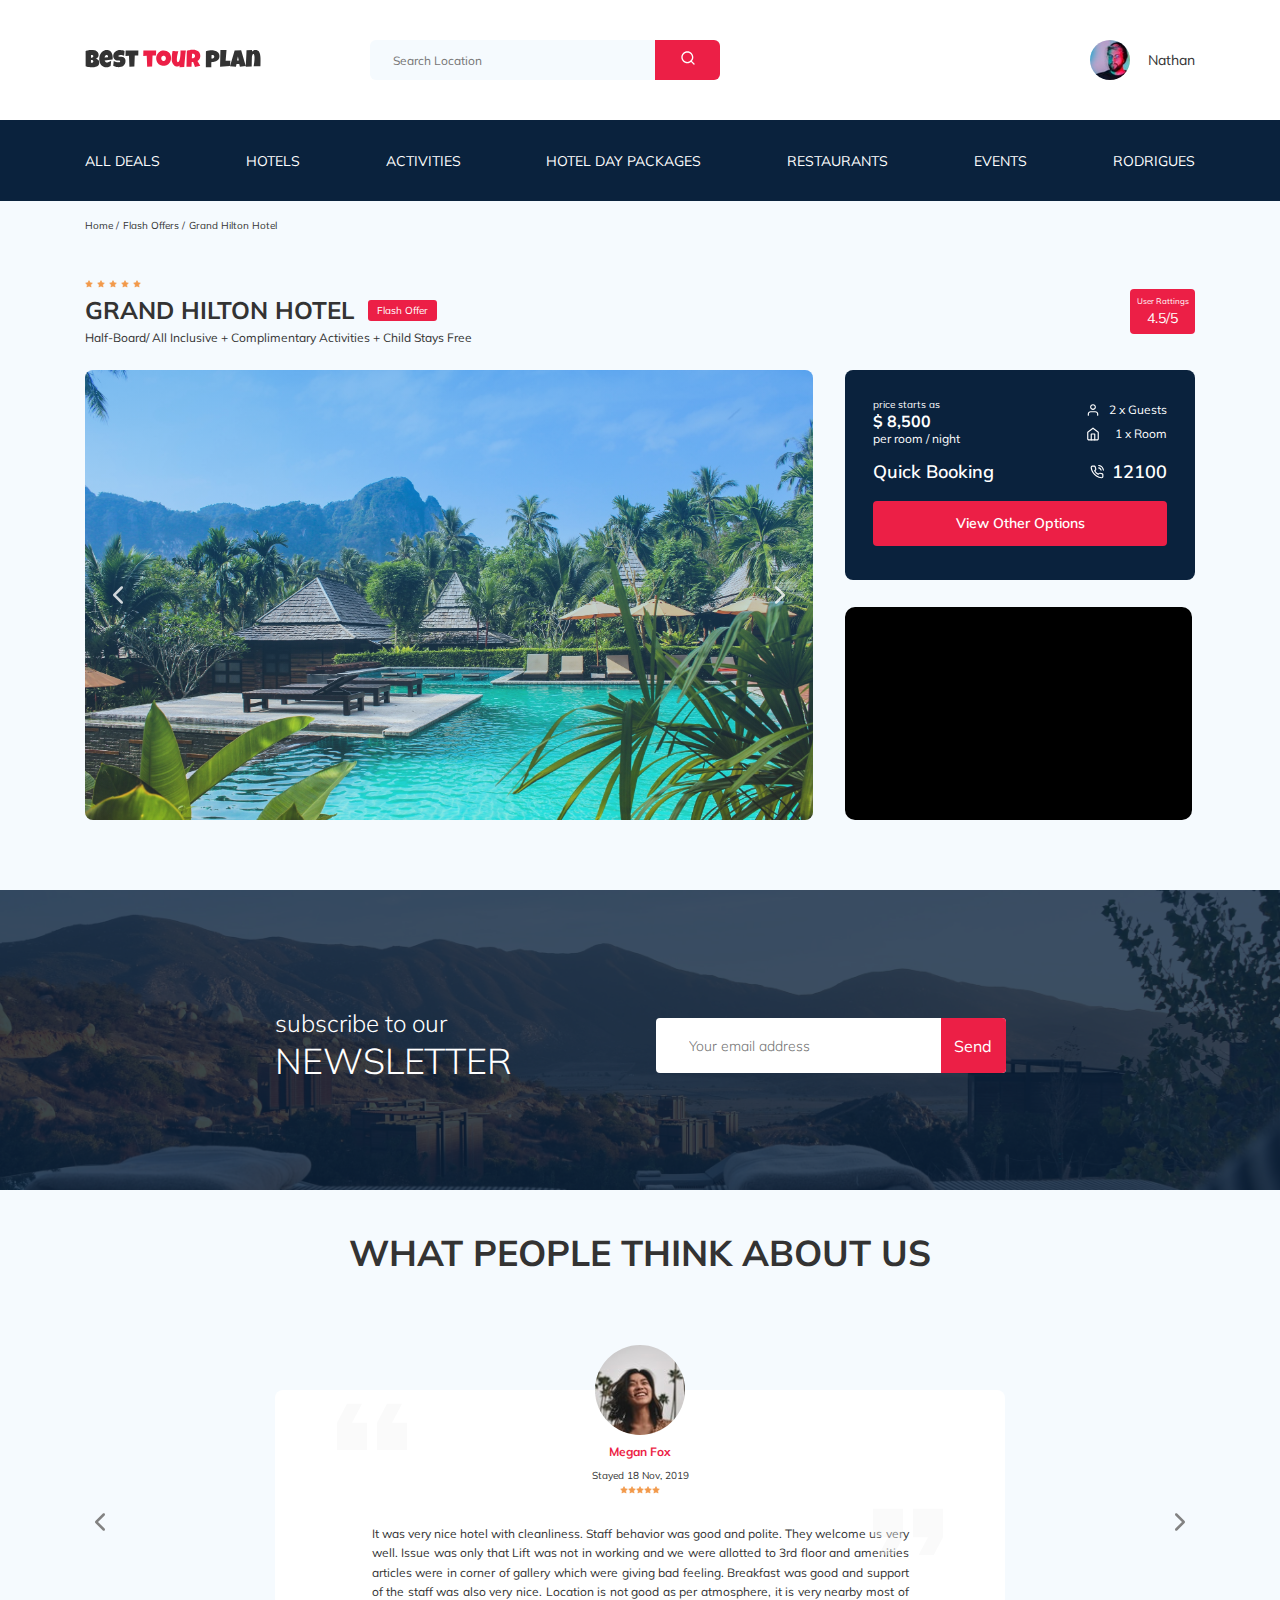
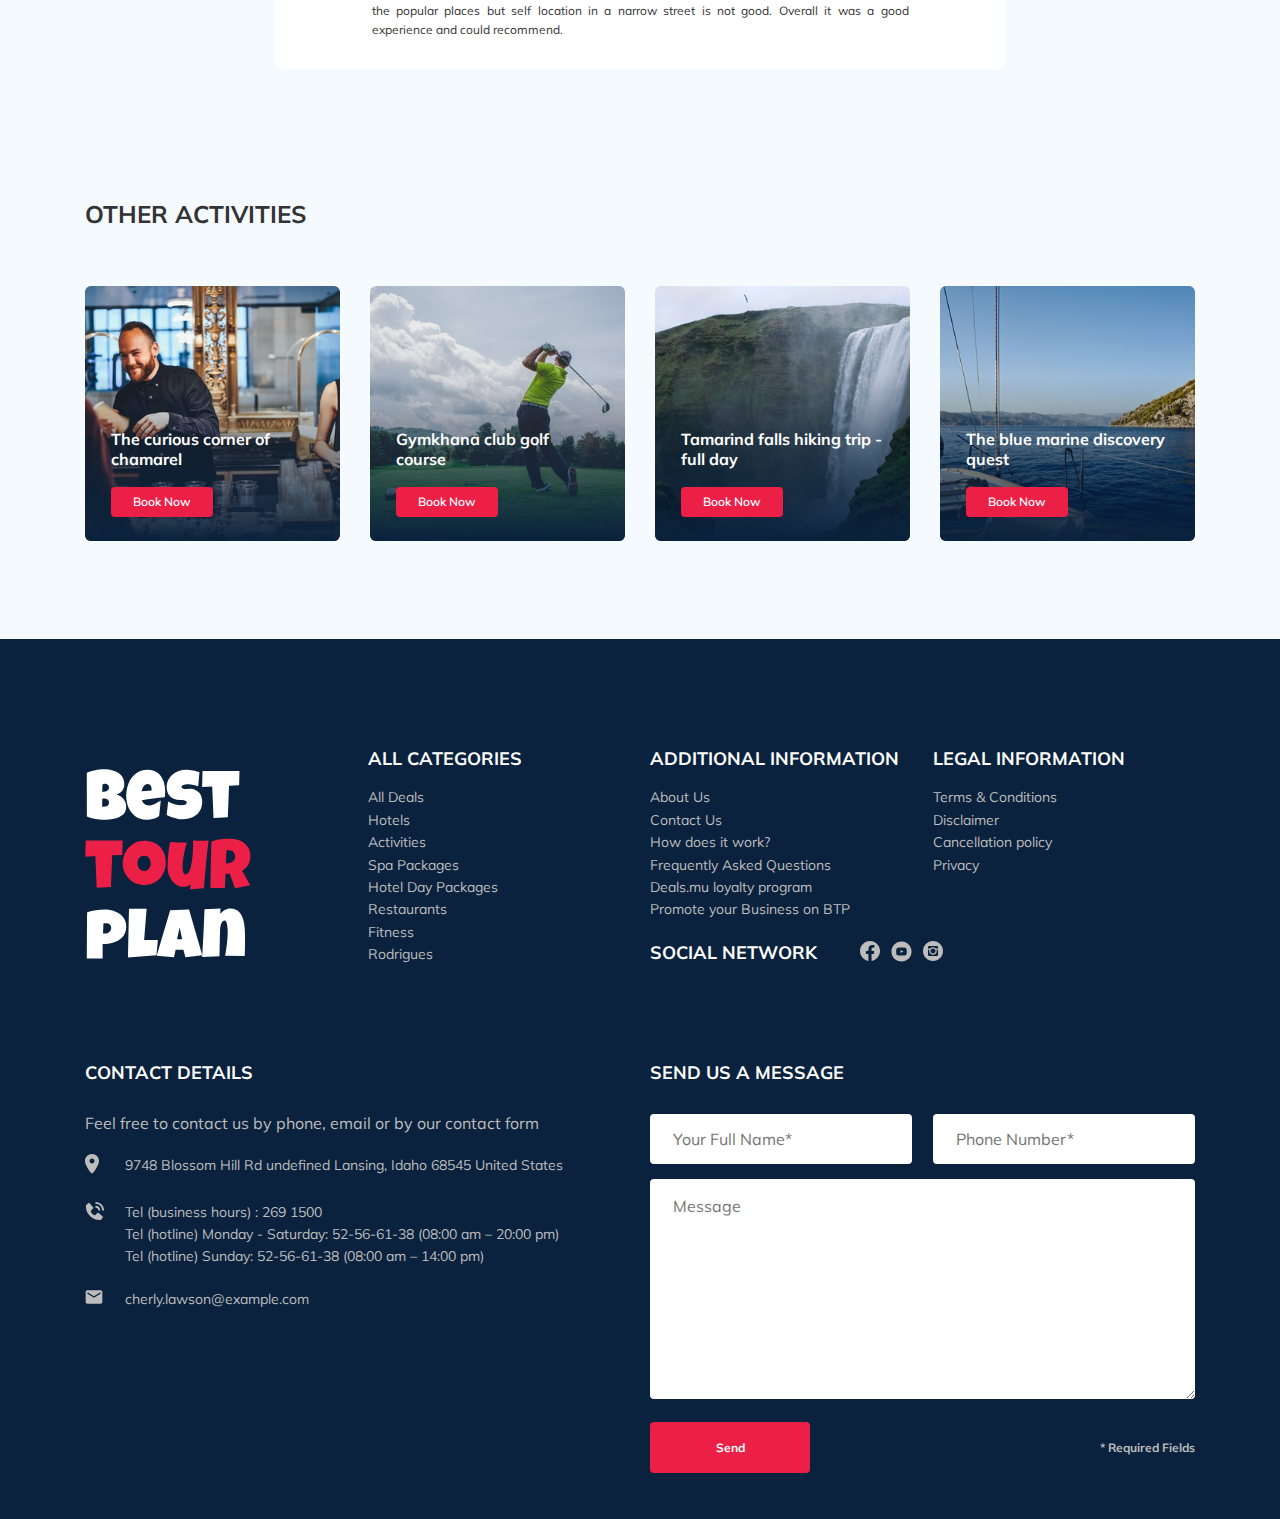
==== index.html @ 28625edb "create^ added footer section" ====
<!DOCTYPE html>
<html lang="en">
<head>
    <meta charset="UTF-8">
    <meta http-equiv="X-UA-Compatible" content="IE=edge">
    <meta name="viewport" content="width=device-width, initial-scale=1.0">
    <title>Best Tour Plan - Hotel Booking</title>
    <link rel="preconnect" href="https://fonts.googleapis.com">
    <link rel="preconnect" href="https://fonts.gstatic.com" crossorigin>
    <link rel="preconnect" href="https://fonts.googleapis.com">
    <link rel="preconnect" href="https://fonts.gstatic.com" crossorigin>
    <link href="https://fonts.googleapis.com/css2?family=Mulish:wght@400;700&family=Nunito:wght@400;700;800&display=swap"
        rel="stylesheet">
    <link rel="stylesheet" href="css/swiper-bundle.min.css">
    <link rel="stylesheet" href="css/style.css">
</head>
<body>
    <header class="navbar">
        <div class="container">
            <div class="navbar-top">
                <a href="#" class="logo">
                    <img src="img/horizontal-logo.svg" alt="Logo: Best Tour Plan" class="logo__image">
                </a>

                <form action="#" class="search navbar__search">
                    <input type="text" class="search__input" placeholder="Search Location">
                    <button class="search__button">
                        <img src="img/search.svg" alt="Icon: search">
                    </button>
                </form>

                <a href="#" class="user navbar__user">
                    <img src="img/user-avatar.jpg" alt="Avatar: Nathan" class="user__avatar">
                    <span class="user__name">Nathan</span>
                </a>
                <!-- /.user -->
                <button class="menu-button navbar-top__menu-button">
                    <span class="menu-button__line"></span>
                    <span class="menu-button__line"></span>
                    <span class="menu-button__line"></span>
                </button>
            </div>
            <!-- /.navbar-top -->
        </div>
        <!-- /.container -->
        <div class="navbar-bottom">
            <div class="container">
                <ul class="navbar-menu">
                    <li class="navbar-menu__item">
                        <a href="#" class="navbar-menu__link">All Deals</a>
                    </li>
                    <li class="navbar-menu__item">
                        <a href="#" class="navbar-menu__link">Hotels</a>
                    </li>
                    <li class="navbar-menu__item">
                        <a href="#" class="navbar-menu__link">Activities</a>
                    </li>
                    <li class="navbar-menu__item">
                        <a href="#" class="navbar-menu__link">Hotel Day Packages</a>
                    </li>
                    <li class="navbar-menu__item">
                        <a href="#" class="navbar-menu__link">Restaurants</a>
                    </li>
                    <li class="navbar-menu__item">
                        <a href="#" class="navbar-menu__link">Events</a>
                    </li>
                    <li class="navbar-menu__item">
                        <a href="#" class="navbar-menu__link">Rodrigues</a>
                    </li>
                </ul>
                <!-- /.navbar-menu -->
            </div>
            <!-- /.container -->
        </div>
        <!-- /.navbar-bottom -->
    </header>
    <nav class="breadcrumb">
        <div class="container">
            <ul class="breadcrumb-list">
                <li class="breadcrumb-list__item">
                    <a href="#" class="breadcrumb-list__link">Home</a>
                </li>
                <li class="breadcrumb-list__item">
                    <a href="#" class="breadcrumb-list__link">Flash Offers</a>
                </li>
                <li class="breadcrumb-list__item">
                    Grand Hilton Hotel
                </li>
            </ul>
        </div>
        <!-- /.container -->
    </nav>
    <!-- /.breadcrumb -->
    <section class="hotel">
        <div class="container">
            <div class="hotel-info">
                <div class="hotel-info__text">
                    <div class="hotel-wrapper">
                        <div class="stars">
                            <img src="img/star.svg" alt="star">
                            <img src="img/star.svg" alt="star">
                            <img src="img/star.svg" alt="star">
                            <img src="img/star.svg" alt="star">
                            <img src="img/star.svg" alt="star">
                        </div>
                        <h1 class="hotel-name hotel-info__name">GRAND HILTON HOTEL</h1>
                        <span class="offer hotel-info__offer">Flash Offer</span>
                    </div>
                    <p class="hotel-description hotel-info__description">
                        Half-Board/ All Inclusive + Complimentary Activities + Child Stays Free
                    </p>
                </div>
                <!-- /.hotel-info__text -->
                <div class="rating hotel-info__rating">
                    <span class="rating__text">User Rattings</span>
                    <span class="rating__counter">4.5/5</span>
                </div>
                <!-- /.hotel-info__right -->
            </div>
            <!-- /.hotel-info -->
            <div class="hotel-grid">
                <!-- Slider main container -->
                <div class="swiper hotel-slider hotel__slider">
                    <!-- Additional required wrapper -->
                    <div class="swiper-wrapper">
                        <!-- Slides -->
                        <div class="swiper-slide hotel-slider__item">
                            <img class="hotel-slider__image" src="img/slide.jpg" alt="slide">
                        </div>
                        <div class="swiper-slide hotel-slider__item">
                            <img class="hotel-slider__image" src="img/slide.jpg" alt="slide">
                        </div>
                        <div class="swiper-slide hotel-slider__item">
                            <img class="hotel-slider__image" src="img/slide.jpg" alt="slide">
                        </div>
                    </div>
                    <!-- If we need navigation buttons -->
                    <button class="hotel-slider__button hotel-slider__button--prev"></button>
                    <button class="hotel-slider__button hotel-slider__button--next"></button>
                </div>
                <!-- /.swiper-->
                <div class="hotel-right">
                    <div class="booking">
                        <div class="booking__info">
                            <div class="booking__price">
                                <span class="booking__start">price starts as</span>
                                <strong class="booking__prisetag">$ 8,500</strong>
                                <span class="booking__per-room">per room / night</span>
                            </div>
                            <!-- /.booking__price -->
                            <div class="booking__room">
                                <div class="booking__text">
                                    <img src="img/user.svg" alt="Icon: user" class="booking__icon">
                                    <span class="booking__description">2 x Guests</span>
                                </div>
                                <div class="booking__text">
                                    <img src="img/home.svg" alt="Icon: home" class="booking__icon">
                                    <span class="booking__description">1 x Room</span>
                                </div>
                            </div>
                            <!-- /.booking__room -->
                        </div>
                        <!-- /.booking__info -->
                        <div class="booking__call-center">
                            <span class="booking__heading">Quick Booking</span>
                            <a href="tel:12100" class="booking__number">
                                <img src="img/phone-call.svg" alt="Icon: phone">
                                <span class="booking__num">12100</span>
                            </a>
                        </div>
                        <!-- /.booking__call-center -->
                        <button class="button booking__button">View Other Options</button>
                    </div>
                    <!-- /.booking -->
                    <div class="map">
                        <iframe
                            src="https://www.google.com/maps/embed?pb=!1m18!1m12!1m3!1d3952.0412632673433!2d98.29255281447732!3d7.890752094315355!2m3!1f0!2f0!3f0!3m2!1i1024!2i768!4f13.1!3m3!1m2!1s0x30503b7bfcd9f903%3A0xf7065fac1e3d7c48!2sDoubleTree%20by%20Hilton%20Phuket%20Banthai%20Resort!5e0!3m2!1sru!2sru!4v1643985854736!5m2!1sru!2sru"
                            width="100%" height="213" style="border:0;" allowfullscreen="" loading="lazy">
                        </iframe>
                    </div>
                    <!-- /.map -->
                </div>
                <!-- /.hotel-right -->
            </div>
            <!-- /.hotel-grid -->
        </div>
        <!-- /.container -->
    </section>
    <!-- /.hotel -->
    <section class="newsletter">
        <div class="newsletter-wrapper">
            <h2 class="newsletter-title newsletter__title">
                subscribe to our
                <span class="newsletter-title__strong">Newsletter</span>
            </h2>
            <form action="#" class="subscribe newsletter__subscribe">
                <input type="text" class="subscribe__input" placeholder="Your email address">
                <button class="subscribe__button">Send</button>
            </form>
        </div>
        <!-- /.newsletter-wrapper -->
    </section>
    <section class="reviews">
        <div class="container">
            <h2 class="reviews__title">What people think about us</h2>
            <div class="swiper reviews-slider">
                <div class="swiper-wrapper">
                    <div class="swiper-slide">
                        <div class="reviews-slider__item">
                            <div class="reviews-slider__profile">
                                <img src="img/reviews-avatar.jpg" alt="Photo: Megan Fox" class="reviews-slider__avatar">
                                <h3 class="reviews-slider__username">Megan Fox</h3>
                                <span class="reviews-slider__date">Stayed 18 Nov, 2019</span>
                                <div class="reviews-slider__rating">
                                    <img src="img/star.svg" alt="star">
                                    <img src="img/star.svg" alt="star">
                                    <img src="img/star.svg" alt="star">
                                    <img src="img/star.svg" alt="star">
                                    <img src="img/star.svg" alt="star">
                                </div>
                                <!-- /.reviews-slider__rating -->
                            </div>
                            <!-- /.reviews-slider__profile -->
                            <p class="reviews-slider__text">
                                It was very nice hotel with cleanliness. Staff behavior was good and polite. They welcome us very well. Issue was only
                                that Lift was not in working and we were allotted to 3rd floor and amenities articles were in corner of gallery which
                                were giving bad feeling. Breakfast was good and support of the staff was also very nice. Location is not good as per
                                atmosphere, it is very nearby most of the popular places but self location in a narrow street is not good. Overall it
                                was a good experience and could recommend.
                            </p>
                        </div>
                        <!-- /.reviews-slider__item -->
                    </div>
                    <!-- / .swiper-slide -->
                    <div class="swiper-slide">
                        <div class="reviews-slider__item">
                            <div class="reviews-slider__profile">
                                <img src="img/reviews-avatar-1.jpg" alt="Photo: Robert Johns" class="reviews-slider__avatar">
                                <h3 class="reviews-slider__username">Robert Johns</h3>
                                <span class="reviews-slider__date">Stayed 20 Decv, 2018</span>
                                <div class="reviews-slider__rating">
                                    <img src="img/star.svg" alt="star">
                                    <img src="img/star.svg" alt="star">
                                    <img src="img/star.svg" alt="star">
                                    <img src="img/star.svg" alt="star">
                                    <img src="img/star.svg" alt="star">
                                </div>
                                <!-- /.reviews-slider__rating -->
                            </div>
                            <!-- /.reviews-slider__profile -->
                            <p class="reviews-slider__text">
                                Lorem ipsum dolor, sit amet consectetur adipisicing elit. Adipisci reiciendis maxime asperiores cumque harum, accusamus quos dolor illo iure quae repellendus, ex perferendis omnis totam sequi laudantium voluptatum explicabo nihil! 
                                Lorem ipsum dolor sit, amet consectetur adipisicing elit. Tempora eos iste odio illum in illo reiciendis quo voluptatum perspiciatis consectetur architecto laboriosam, vel saepe corporis praesentium cum dolorum sint repudiandae.
                            </p>
                        </div>
                        <!-- /.reviews-slider__item -->
                    </div>
                    <!-- / .swiper-slide -->
                    <div class="swiper-slide">
                        <div class="reviews-slider__item">
                            <div class="reviews-slider__profile">
                                <img src="img/reviews-avatar-2.jpg" alt="Photo: Lily Hodus" class="reviews-slider__avatar">
                                <h3 class="reviews-slider__username">Lily Hodus</h3>
                                <span class="reviews-slider__date">Stayed 17 Nov, 2021</span>
                                <div class="reviews-slider__rating">
                                    <img src="img/star.svg" alt="star">
                                    <img src="img/star.svg" alt="star">
                                    <img src="img/star.svg" alt="star">
                                    <img src="img/star.svg" alt="star">
                                    <img src="img/star.svg" alt="star">
                                </div>
                                <!-- /.reviews-slider__rating -->
                            </div>
                            <!-- /.reviews-slider__profile -->
                            <p class="reviews-slider__text">
                                Lorem ipsum dolor sit amet consectetur adipisicing elit. Beatae aliquam a sunt, vitae corporis rem natus consequatur? Porro dolorem nihil in ab perspiciatis voluptatibus eos, tenetur quaerat unde reiciendis praesentium!
                                Lorem ipsum dolor, sit amet consectetur adipisicing elit. Similique nemo voluptatum ullam perferendis adipisci numquam beatae facilis odit repellendus deserunt cum, pariatur voluptatibus culpa labore quidem. Porro eaque at laudantium.
                            </p>
                        </div>
                        <!-- /.reviews-slider__item -->
                    </div>
                    <!-- / .swiper-slide -->
                </div>
                <!-- / .swiper-wrapper-->
                <button class="reviews-slider__button reviews-slider__button--prev"></button>
                <button class="reviews-slider__button reviews-slider__button--next"></button>
            </div>
            <!-- / .reviews-slider-->
        </div>
        <!-- /.container -->
    </section>
    <section class="activities">
        <div class="container">
            <h2 class="activities__title">Other Activities</h2>
            <div class="activities-wrapper">
                <div class="card activities__card">
                    <img src="img/activity-1.jpg" alt="The curious corner of chamarel" class="card__image">
                    <h3 class="card__title">The curious corner of chamarel</h3>
                    <button class="card__button">Book Now</button>
                </div>
                <!-- /.card-->
                <div class="card activities__card">
                    <img src="img/activity-2.jpg" alt="Gymkhana club golf course" class="card__image">
                    <h3 class="card__title">Gymkhana club golf course</h3>
                    <button class="card__button">Book Now</button>
                </div>
                <!-- /.card-->
                <div class="card activities__card">
                    <img src="img/activity-3.jpg" alt="Tamarind falls hiking trip - full day" class="card__image">
                    <h3 class="card__title">Tamarind falls hiking trip - full day</h3>
                    <button class="card__button">Book Now</button>
                </div>
                <!-- /.card-->
                <div class="card activities__card">
                    <img src="img/activity-4.jpg" alt="The blue marine discovery quest" class="card__image">
                    <h3 class="card__title">The blue marine discovery quest</h3>
                    <button class="card__button">Book Now</button>
                </div>
                <!-- /.card-->
            </div>
            <!-- /.activities-wrapper -->
        </div>
        <!-- /.container-->
    </section>
    <footer class="footer">
        <div class="container">
            <div class="footer-wrapper">
                <img src="img/vartical-logo.svg" alt="Logo: Best Tour Plan" class="logo footer__logo">
                <div class="foooter__list footer__categories">
                    <h3 class="footer__title">ALL CATEGORIES</h3>
                    <ul class="footer__ul">
                        <li class="footer__item">
                            <a href="#" class="footer__link">All Deals</a>
                        </li>
                        <li class="footer__item">
                            <a href="#" class="footer__link">Hotels</a>
                        </li>
                        <li class="footer__item">
                            <a href="#" class="footer__link">Activities</a>
                        </li>
                        <li class="footer__item">
                            <a href="#" class="footer__link">Spa Packages</a>
                        </li>
                        <li class="footer__item">
                            <a href="#" class="footer__link">Hotel Day Packages</a>
                        </li>
                        <li class="footer__item">
                            <a href="#" class="footer__link">Restaurants</a>
                        </li>
                        <li class="footer__item">
                            <a href="#" class="footer__link">Fitness</a>
                        </li>
                        <li class="footer__item">
                            <a href="#" class="footer__link">Rodrigues</a>
                        </li>
                    </ul>
                </div>
                <!-- /.footer__list-->
                <div class="foooter__list footer__additional">
                    <h3 class="footer__title">ADDITIONAL INFORMATION</h3>
                    <ul class="footer__ul">
                        <li class="footer__item">
                            <a href="#" class="footer__link">About Us</a>
                        </li>
                        <li class="footer__item">
                            <a href="#" class="footer__link">Contact Us</a>
                        </li>
                        <li class="footer__item">
                            <a href="#" class="footer__link">How does it work?</a>
                        </li>
                        <li class="footer__item">
                            <a href="#" class="footer__link">Frequently Asked Questions</a>
                        </li>
                        <li class="footer__item">
                            <a href="#" class="footer__link">Deals.mu loyalty program</a>
                        </li>
                        <li class="footer__item">
                            <a href="#" class="footer__link">Promote your Business on BTP</a>
                        </li>
                    </ul>
                </div>
                <!-- /.footer__list-->
                <div class="footer__social-network">
                    <h3 class="footer__title footer__title--inline">Social Network</h3>
                    <div class="footer__social-links">
                        <a href="#" class="footer__link">
                            <img src="img/facebook.svg" alt="Icon: facebook">
                        </a>
                        <a href="#" class="footer__link">
                            <img src="img/youtube.svg" alt="Icon: youtube">
                        </a>
                        <a href="#" class="footer__link">
                            <img src="img/instagram.svg" alt="Icon: instagram">
                        </a>
                    </div>
                    <!-- /.footer__social-links -->
                </div>
                <!-- /.footer__social-network -->
                <div class="foooter__list footer__legal">
                    <h3 class="footer__title">LEGAL INFORMATION</h3>
                    <ul class="footer__ul">
                        <li class="footer__item">
                            <a href="#" class="footer__link">Terms & Conditions</a>
                        </li>
                        <li class="footer__item">
                            <a href="#" class="footer__link">Disclaimer</a>
                        </li>
                        <li class="footer__item">
                            <a href="#" class="footer__link">Cancellation policy</a>
                        </li>
                        <li class="footer__item">
                            <a href="#" class="footer__link">Privacy</a>
                        </li>
                    </ul>
                </div>
                <!-- /.footer__list-->
                <div class="footer__contact-details">
                    <h3 class="footer__title footer__title--mb-3">Contact Details</h3>
                    <p class="footer__text">Feel free to contact us by phone, email or by our contact form</p>
                    <ul class="footer__ul">
                        <li class="footer__item footer__item--mb-2">
                            <div class="footer__icon-wrapper">
                                <img class="footer__icon" src="img/map-marker.svg" alt="Icon: map">
                            </div>
                            9748 Blossom Hill Rd undefined Lansing, Idaho 68545 United States
                        </li>
                        <li class="footer__item footer__item--mb-2">
                            <div class="footer__icon-wrapper">
                                <img class="footer__icon" src="img/phone-call-2.svg" alt="Icon: phone-call">
                            </div>
                            Tel (business hours) : 269 1500 <br>
                            Tel (hotline) Monday - Saturday: 52-56-61-38 (08:00 am – 20:00 pm) <br>
                            Tel (hotline) Sunday: 52-56-61-38 (08:00 am – 14:00 pm)
                        </li>
                        <li class="footer__item footer__item--mb-2">
                            <div class="footer__icon-wrapper">
                                <img class="footer__icon" src="img/email.svg" alt="Icon: email">
                            </div>
                            cherly.lawson@example.com
                        </li>
                    </ul>
                </div>
                <!-- /.footer__contact-details-->   
                <div class="footer__contact-form">
                    <h3 class="footer__title footer__title--mb-3">Send us a message</h3>
                    <form action="#" class="footer__form">
                        <input type="text" class="input footer__input" placeholder="Your Full Name*">
                        <input type="text" class="input footer__input" placeholder="Phone Number*">
                        <textarea class="footer__message" cols="30" rows="10" placeholder="Message"></textarea>
                        <button class="button footer__button" type="submit" >Send</button>
                        <span class="footer__info">* Required Fields</span>
                    </form>
                </div>
                <!-- /.footer__contact-form -->             
            </div>
            <!-- /.footer-vrapper -->
        </div>
        <!-- /.container -->
    </footer>
    <!-- /.footer -->
    <script src="js/swiper-bundle.min.js"></script>
    <script src="js/main.js"></script>
</body>
</html>
---- css/style.css ----
* {
  -webkit-box-sizing: border-box;
          box-sizing: border-box;
}

body {
  font-family: 'Mulish', sans-serif;
  background-color: #F5FAFE;
  color: #333333;
}

.container {
  max-width: 1110px;
  margin: auto;
}

img {
  max-width: 100%;
}

/*! normalize.css v8.0.1 | MIT License | github.com/necolas/normalize.css */
/* Document
   ========================================================================== */
/**
 * 1. Correct the line height in all browsers.
 * 2. Prevent adjustments of font size after orientation changes in iOS.
 */
html {
  line-height: 1.15;
  /* 1 */
  -webkit-text-size-adjust: 100%;
  /* 2 */
}

/* Sections
   ========================================================================== */
/**
 * Remove the margin in all browsers.
 */
body {
  margin: 0;
}

/**
 * Render the `main` element consistently in IE.
 */
main {
  display: block;
}

/**
 * Correct the font size and margin on `h1` elements within `section` and
 * `article` contexts in Chrome, Firefox, and Safari.
 */
h1 {
  font-size: 2em;
  margin: 0.67em 0;
}

/* Grouping content
   ========================================================================== */
/**
 * 1. Add the correct box sizing in Firefox.
 * 2. Show the overflow in Edge and IE.
 */
hr {
  -webkit-box-sizing: content-box;
          box-sizing: content-box;
  /* 1 */
  height: 0;
  /* 1 */
  overflow: visible;
  /* 2 */
}

/**
 * 1. Correct the inheritance and scaling of font size in all browsers.
 * 2. Correct the odd `em` font sizing in all browsers.
 */
pre {
  font-family: monospace, monospace;
  /* 1 */
  font-size: 1em;
  /* 2 */
}

/* Text-level semantics
   ========================================================================== */
/**
 * Remove the gray background on active links in IE 10.
 */
a {
  background-color: transparent;
}

/**
 * 1. Remove the bottom border in Chrome 57-
 * 2. Add the correct text decoration in Chrome, Edge, IE, Opera, and Safari.
 */
abbr[title] {
  border-bottom: none;
  /* 1 */
  text-decoration: underline;
  /* 2 */
  -webkit-text-decoration: underline dotted;
          text-decoration: underline dotted;
  /* 2 */
}

/**
 * Add the correct font weight in Chrome, Edge, and Safari.
 */
b,
strong {
  font-weight: bolder;
}

/**
 * 1. Correct the inheritance and scaling of font size in all browsers.
 * 2. Correct the odd `em` font sizing in all browsers.
 */
code,
kbd,
samp {
  font-family: monospace, monospace;
  /* 1 */
  font-size: 1em;
  /* 2 */
}

/**
 * Add the correct font size in all browsers.
 */
small {
  font-size: 80%;
}

/**
 * Prevent `sub` and `sup` elements from affecting the line height in
 * all browsers.
 */
sub,
sup {
  font-size: 75%;
  line-height: 0;
  position: relative;
  vertical-align: baseline;
}

sub {
  bottom: -0.25em;
}

sup {
  top: -0.5em;
}

/* Embedded content
   ========================================================================== */
/**
 * Remove the border on images inside links in IE 10.
 */
img {
  border-style: none;
}

/* Forms
   ========================================================================== */
/**
 * 1. Change the font styles in all browsers.
 * 2. Remove the margin in Firefox and Safari.
 */
button,
input,
optgroup,
select,
textarea {
  font-family: inherit;
  /* 1 */
  font-size: 100%;
  /* 1 */
  line-height: 1.15;
  /* 1 */
  margin: 0;
  /* 2 */
}

/**
 * Show the overflow in IE.
 * 1. Show the overflow in Edge.
 */
button,
input {
  /* 1 */
  overflow: visible;
}

/**
 * Remove the inheritance of text transform in Edge, Firefox, and IE.
 * 1. Remove the inheritance of text transform in Firefox.
 */
button,
select {
  /* 1 */
  text-transform: none;
}

/**
 * Correct the inability to style clickable types in iOS and Safari.
 */
button,
[type="button"],
[type="reset"],
[type="submit"] {
  -webkit-appearance: button;
}

/**
 * Remove the inner border and padding in Firefox.
 */
button::-moz-focus-inner,
[type="button"]::-moz-focus-inner,
[type="reset"]::-moz-focus-inner,
[type="submit"]::-moz-focus-inner {
  border-style: none;
  padding: 0;
}

/**
 * Restore the focus styles unset by the previous rule.
 */
button:-moz-focusring,
[type="button"]:-moz-focusring,
[type="reset"]:-moz-focusring,
[type="submit"]:-moz-focusring {
  outline: 1px dotted ButtonText;
}

/**
 * Correct the padding in Firefox.
 */
fieldset {
  padding: 0.35em 0.75em 0.625em;
}

/**
 * 1. Correct the text wrapping in Edge and IE.
 * 2. Correct the color inheritance from `fieldset` elements in IE.
 * 3. Remove the padding so developers are not caught out when they zero out
 *    `fieldset` elements in all browsers.
 */
legend {
  -webkit-box-sizing: border-box;
          box-sizing: border-box;
  /* 1 */
  color: inherit;
  /* 2 */
  display: table;
  /* 1 */
  max-width: 100%;
  /* 1 */
  padding: 0;
  /* 3 */
  white-space: normal;
  /* 1 */
}

/**
 * Add the correct vertical alignment in Chrome, Firefox, and Opera.
 */
progress {
  vertical-align: baseline;
}

/**
 * Remove the default vertical scrollbar in IE 10+.
 */
textarea {
  overflow: auto;
}

/**
 * 1. Add the correct box sizing in IE 10.
 * 2. Remove the padding in IE 10.
 */
[type="checkbox"],
[type="radio"] {
  -webkit-box-sizing: border-box;
          box-sizing: border-box;
  /* 1 */
  padding: 0;
  /* 2 */
}

/**
 * Correct the cursor style of increment and decrement buttons in Chrome.
 */
[type="number"]::-webkit-inner-spin-button,
[type="number"]::-webkit-outer-spin-button {
  height: auto;
}

/**
 * 1. Correct the odd appearance in Chrome and Safari.
 * 2. Correct the outline style in Safari.
 */
[type="search"] {
  -webkit-appearance: textfield;
  /* 1 */
  outline-offset: -2px;
  /* 2 */
}

/**
 * Remove the inner padding in Chrome and Safari on macOS.
 */
[type="search"]::-webkit-search-decoration {
  -webkit-appearance: none;
}

/**
 * 1. Correct the inability to style clickable types in iOS and Safari.
 * 2. Change font properties to `inherit` in Safari.
 */
::-webkit-file-upload-button {
  -webkit-appearance: button;
  /* 1 */
  font: inherit;
  /* 2 */
}

/* Interactive
   ========================================================================== */
/*
 * Add the correct display in Edge, IE 10+, and Firefox.
 */
details {
  display: block;
}

/*
 * Add the correct display in all browsers.
 */
summary {
  display: list-item;
}

/* Misc
   ========================================================================== */
/**
 * Add the correct display in IE 10+.
 */
template {
  display: none;
}

/**
 * Add the correct display in IE 10.
 */
[hidden] {
  display: none;
}

.navbar {
  background-color: #fff;
}

.navbar-top {
  display: -webkit-box;
  display: -ms-flexbox;
  display: flex;
  -webkit-box-align: center;
      -ms-flex-align: center;
          align-items: center;
  -webkit-box-pack: justify;
      -ms-flex-pack: justify;
          justify-content: space-between;
  padding-top: 40px;
  padding-bottom: 40px;
}

.navbar-top__menu-button {
  display: none;
}

.navbar__search {
  margin-right: auto;
  margin-left: 108px;
}

.navbar-bottom {
  background-color: #0A223D;
}

.navbar-menu {
  list-style-type: none;
  margin: 0;
  padding: 31px 0;
  display: -webkit-box;
  display: -ms-flexbox;
  display: flex;
  -webkit-box-align: center;
      -ms-flex-align: center;
          align-items: center;
  -webkit-box-pack: justify;
      -ms-flex-pack: justify;
          justify-content: space-between;
  color: #fff;
}

.navbar-menu__link {
  color: inherit;
  text-decoration: none;
  text-transform: uppercase;
  font-size: 14px;
  line-height: 18px;
}

.logo {
  width: 177px;
}

.search {
  display: -webkit-box;
  display: -ms-flexbox;
  display: flex;
  position: relative;
  overflow: hidden;
  border-radius: 6px;
  height: 40px;
}

.search__input {
  width: 350px;
  height: 100%;
  padding-left: 23px;
  padding-right: 75px;
  background-color: #F5FAFE;
  border: none;
  font-size: 12px;
  line-height: 15px;
  color: #333333;
}

.search__button {
  position: absolute;
  top: 0;
  right: 0;
  width: 65px;
  height: 100%;
  border: none;
  background-color: #EC1F46;
}

.user {
  display: -webkit-box;
  display: -ms-flexbox;
  display: flex;
  -webkit-box-align: center;
      -ms-flex-align: center;
          align-items: center;
  text-decoration: none;
}

.user__avatar {
  width: 40px;
  height: 40px;
  border-radius: 50%;
  -o-object-fit: cover;
     object-fit: cover;
}

.user__name {
  margin-left: 18px;
  font-size: 14px;
  line-height: 18px;
  color: #333333;
}

.breadcrumb-list {
  display: -webkit-box;
  display: -ms-flexbox;
  display: flex;
  -webkit-box-align: center;
      -ms-flex-align: center;
          align-items: center;
  padding: 18px 0;
  margin: 0;
  list-style: none;
}

.breadcrumb-list__item {
  font-size: 10px;
  line-height: 13px;
}

.breadcrumb-list__item:not(:last-child)::after {
  content: '/';
  margin-right: 4px;
}

.breadcrumb-list__link {
  text-decoration: none;
  color: inherit;
}

.hotel {
  padding-top: 23px;
  padding-bottom: 70px;
}

.hotel-info {
  display: -webkit-box;
  display: -ms-flexbox;
  display: flex;
  -webkit-box-align: center;
      -ms-flex-align: center;
          align-items: center;
  -webkit-box-pack: justify;
      -ms-flex-pack: justify;
          justify-content: space-between;
  padding-bottom: 20px;
}

.hotel-info__offer {
  margin-left: 14px;
  margin-top: 4px;
}

.hotel-info__name {
  margin-top: 4px;
  margin-bottom: 0;
}

.hotel-info__description {
  margin: 5px 0;
}

.hotel-name {
  font-size: 24px;
  line-height: 30px;
}

.hotel-wrapper {
  display: -webkit-box;
  display: -ms-flexbox;
  display: flex;
  -ms-flex-wrap: wrap;
      flex-wrap: wrap;
  -webkit-box-align: center;
      -ms-flex-align: center;
          align-items: center;
}

.hotel-description {
  font-size: 12px;
  line-height: 15px;
}

.hotel-grid {
  display: -webkit-box;
  display: -ms-flexbox;
  display: flex;
  -webkit-box-pack: justify;
      -ms-flex-pack: justify;
          justify-content: space-between;
}

.hotel-right {
  display: -webkit-box;
  display: -ms-flexbox;
  display: flex;
  -webkit-box-orient: vertical;
  -webkit-box-direction: normal;
      -ms-flex-direction: column;
          flex-direction: column;
  -webkit-box-pack: justify;
      -ms-flex-pack: justify;
          justify-content: space-between;
}

.hotel-slider {
  width: 728px;
  height: 450px;
  margin: 0;
}

.hotel-slider__item {
  width: 100%;
  height: 100%;
  position: relative;
  border-radius: 8px;
  overflow: hidden;
}

.hotel-slider__item:after {
  content: '';
  position: absolute;
  width: 100%;
  height: 100%;
  top: 0;
  bottom: 0;
  left: 0;
  right: 0;
  background: -webkit-gradient(linear, left top, left bottom, from(rgba(0, 122, 223, 0.48)), to(rgba(255, 255, 255, 0.128)));
  background: linear-gradient(180deg, rgba(0, 122, 223, 0.48) 0%, rgba(255, 255, 255, 0.128) 100%);
  z-index: 10;
}

.hotel-slider__button {
  position: absolute;
  top: 50%;
  -webkit-transform: translateY(-50%);
          transform: translateY(-50%);
  z-index: 99;
  width: 30px;
  height: 30px;
  border: none;
  cursor: pointer;
  background-repeat: no-repeat;
  background-position: center;
  background-size: 10px;
  background-color: transparent;
}

.hotel-slider__button--next {
  right: 18px;
  background-image: url(../img/arrow-next.svg);
}

.hotel-slider__button--prev {
  left: 18px;
  background-image: url(../img/arrow-prev.svg);
}

.stars {
  -ms-flex-preferred-size: 100%;
      flex-basis: 100%;
}

.offer {
  font-size: 10px;
  line-height: 13px;
  padding: 4px 9px;
  background-color: #EC1F46;
  border-radius: 3px;
  color: #fff;
}

.rating {
  max-width: 65px;
  min-height: 45px;
  text-align: center;
  color: #fff;
  background-color: #EC1F46;
  border-radius: 4px;
}

.rating__text {
  font-size: 8px;
  line-height: 10px;
}

.rating__counter {
  font-size: 14px;
  line-height: 18px;
}

.booking {
  background-color: #0A223D;
  color: #fff;
  border-radius: 8px;
  width: 350px;
  min-height: 210px;
  padding: 28px;
}

.booking__info {
  display: -webkit-box;
  display: -ms-flexbox;
  display: flex;
  -webkit-box-pack: justify;
      -ms-flex-pack: justify;
          justify-content: space-between;
  margin-bottom: 9px;
}

.booking__price {
  display: -webkit-box;
  display: -ms-flexbox;
  display: flex;
  -webkit-box-orient: vertical;
  -webkit-box-direction: normal;
      -ms-flex-direction: column;
          flex-direction: column;
}

.booking__start {
  font-weight: normal;
  font-size: 10px;
  line-height: 14px;
}

.booking__pricetag {
  font-style: normal;
  font-weight: 800;
  font-size: 24px;
  line-height: 33px;
}

.booking__per-room {
  font-weight: normal;
  font-size: 12px;
  line-height: 16px;
}

.booking__room {
  margin-top: 4px;
}

.booking__text {
  display: -webkit-box;
  display: -ms-flexbox;
  display: flex;
  -webkit-box-align: center;
      -ms-flex-align: center;
          align-items: center;
  -webkit-box-pack: justify;
      -ms-flex-pack: justify;
          justify-content: space-between;
  margin-bottom: 8px;
  font-weight: normal;
  font-size: 12px;
  line-height: 16px;
}

.booking__description {
  margin-left: 9px;
}

.booking__call-center {
  display: -webkit-box;
  display: -ms-flexbox;
  display: flex;
  -webkit-box-pack: justify;
      -ms-flex-pack: justify;
          justify-content: space-between;
  margin-bottom: 17px;
}

.booking__heading {
  font-style: normal;
  font-weight: 600;
  font-size: 18px;
  line-height: 25px;
}

.booking__number {
  display: -webkit-box;
  display: -ms-flexbox;
  display: flex;
  -webkit-box-align: center;
      -ms-flex-align: center;
          align-items: center;
  -webkit-box-pack: justify;
      -ms-flex-pack: justify;
          justify-content: space-between;
  color: inherit;
  text-decoration: none;
  font-weight: 600;
  font-size: 18px;
  line-height: 25px;
}

.booking__num {
  margin-left: 8px;
}

.booking__button {
  width: 100%;
  min-height: 45px;
  font-style: normal;
  font-weight: 600;
  font-size: 14px;
  line-height: 19px;
  border-radius: 4px;
  background-color: #EC1F46;
  border: none;
  color: #fff;
  cursor: pointer;
}

.map {
  width: 347px;
  height: 213px;
  background-color: #000;
  border-radius: 10px;
  overflow: hidden;
}

.newsletter {
  position: relative;
  padding: 98px 0 87px 0;
  background-image: url(../img/newsletter-bg.jpg);
  background-repeat: no-repeat;
  background-position: center;
  background-size: cover;
}

.newsletter:before {
  content: '';
  position: absolute;
  top: 0;
  left: 0;
  right: 0;
  bottom: 0;
  width: 100%;
  height: 100%;
  background-color: rgba(10, 34, 61, 0.8);
}

.newsletter-wrapper {
  position: relative;
  display: -webkit-box;
  display: -ms-flexbox;
  display: flex;
  -webkit-box-align: center;
      -ms-flex-align: center;
          align-items: center;
  -webkit-box-pack: justify;
      -ms-flex-pack: justify;
          justify-content: space-between;
  max-width: 731px;
  margin: auto;
}

.newsletter-title {
  color: #fff;
  font-style: normal;
  font-weight: 300;
  font-size: 24px;
  line-height: 30px;
}

.newsletter-title__strong {
  display: block;
  font-size: 36px;
  line-height: 45px;
  text-transform: uppercase;
}

.subscribe {
  position: relative;
  width: 350px;
  height: 55px;
  border-radius: 4px;
  overflow: hidden;
}

.subscribe__input {
  position: absolute;
  width: 100%;
  height: 100%;
  border: none;
  padding-left: 33px;
  padding-right: 75px;
  font-style: normal;
  font-weight: 300;
  font-size: 14px;
  line-height: 18px;
}

.subscribe__button {
  position: absolute;
  min-width: 65px;
  right: 0;
  top: 0;
  height: 100%;
  border: none;
  background-color: #EC1F46;
  color: #fff;
}

.reviews {
  padding: 40px 0 70px 0;
}

.reviews__title {
  font-style: normal;
  font-weight: bold;
  font-size: 36px;
  line-height: 45px;
  text-align: center;
  text-transform: uppercase;
  margin-bottom: 70px;
  margin-top: 0px;
}

.reviews-slider__item {
  position: relative;
  display: -webkit-box;
  display: -ms-flexbox;
  display: flex;
  -webkit-box-orient: vertical;
  -webkit-box-direction: normal;
      -ms-flex-direction: column;
          flex-direction: column;
  -webkit-box-align: center;
      -ms-flex-align: center;
          align-items: center;
  max-width: 730px;
  margin: 45px auto 0;
  background-color: #fff;
  border-radius: 8px;
  padding: 0 62px 30px;
}

.reviews-slider__item:before {
  content: '';
  position: absolute;
  left: 62px;
  top: 13px;
  width: 70px;
  height: 47px;
  background-image: url(../img/quote-left.svg);
  background-repeat: no-repeat;
}

.reviews-slider__item:after {
  content: '';
  position: absolute;
  right: 62px;
  top: 118px;
  width: 70px;
  height: 47px;
  background-image: url(../img/quote-right.svg);
  background-repeat: no-repeat;
}

.reviews-slider__button {
  position: absolute;
  top: 50%;
  -webkit-transform: transateY(-50%);
          transform: transateY(-50%);
  width: 30px;
  height: 30px;
  background-repeat: no-repeat;
  background-size: 10px;
  background-position: center;
  border: none;
  background-color: transparent;
  cursor: pointer;
  z-index: 99;
}

.reviews-slider__button--prev {
  background-image: url(../img/arrow-prev-secondary.svg);
  left: 0;
}

.reviews-slider__button--next {
  background-image: url(../img/arrow-next-secondary.svg);
  right: 0;
}

.reviews-slider__profile {
  display: -webkit-box;
  display: -ms-flexbox;
  display: flex;
  -webkit-box-orient: vertical;
  -webkit-box-direction: normal;
      -ms-flex-direction: column;
          flex-direction: column;
  -webkit-box-align: center;
      -ms-flex-align: center;
          align-items: center;
  margin-top: -45px;
  margin-bottom: 30px;
}

.reviews-slider__avatar {
  width: 90px;
  height: 90px;
  border-radius: 50%;
  -o-object-fit: cover;
     object-fit: cover;
  margin-bottom: 9px;
}

.reviews-slider__username {
  font-style: normal;
  font-weight: bold;
  font-size: 12px;
  line-height: 15px;
  color: #EC1F46;
  margin-bottom: 10px;
  margin-top: 0;
}

.reviews-slider__date {
  font-style: normal;
  font-weight: normal;
  font-size: 10px;
  line-height: 13px;
  margin-bottom: 4px;
}

.reviews-slider__rating {
  display: -webkit-box;
  display: -ms-flexbox;
  display: flex;
  -webkit-box-align: center;
      -ms-flex-align: center;
          align-items: center;
}

.reviews-slider__text {
  max-width: 537px;
  font-style: normal;
  font-weight: normal;
  font-size: 12px;
  line-height: 160%;
  text-align: justify;
  margin: auto;
}

.activities {
  padding: 60px 0 98px 0;
}

.activities__title {
  font-style: normal;
  font-weight: bold;
  font-size: 24px;
  line-height: 30px;
  text-transform: uppercase;
  margin-top: 0;
  margin-bottom: 57px;
}

.activities-wrapper {
  display: -webkit-box;
  display: -ms-flexbox;
  display: flex;
  -webkit-box-pack: justify;
      -ms-flex-pack: justify;
          justify-content: space-between;
}

.card {
  position: relative;
  display: -webkit-box;
  display: -ms-flexbox;
  display: flex;
  -webkit-box-orient: vertical;
  -webkit-box-direction: normal;
      -ms-flex-direction: column;
          flex-direction: column;
  -webkit-box-align: start;
      -ms-flex-align: start;
          align-items: flex-start;
  padding: 24px 26px;
  width: 255px;
  height: 255px;
  border-radius: 6px;
  overflow: hidden;
}

.card:before {
  content: '';
  position: absolute;
  left: 0;
  right: 0;
  top: 0;
  bottom: 0;
  background: linear-gradient(179.83deg, rgba(196, 196, 196, 0) 35.34%, #0A223D 99.85%);
  z-index: -1;
}

.card__image {
  position: absolute;
  left: 0;
  right: 0;
  top: 0;
  bottom: 0;
  width: 100%;
  height: 100%;
  -o-object-fit: cover;
     object-fit: cover;
  z-index: -2;
}

.card__title {
  margin-top: auto;
  margin-bottom: 18px;
  color: #fff;
  font-style: normal;
  font-weight: bold;
  font-size: 16px;
  line-height: 20px;
}

.card__button {
  font-style: normal;
  font-weight: 600;
  font-size: 12px;
  line-height: 16px;
  color: #fff;
  padding: 7px 22px;
  border: none;
  background-color: #EC1F46;
  border-radius: 4px;
  cursor: pointer;
}

.footer {
  background-color: #0A223D;
  color: #fff;
  padding-top: 108px;
  padding-bottom: 46px;
}

.footer-wrapper {
  display: -ms-grid;
  display: grid;
  -ms-grid-columns: (minmax(min-content, 1fr))[4];
      grid-template-columns: repeat(4, minmax(-webkit-min-content, 1fr));
      grid-template-columns: repeat(4, minmax(min-content, 1fr));
  grid-gap: 20px;
  grid-auto-rows: minmax(40px, -webkit-min-content);
  grid-auto-rows: minmax(40px, min-content);
  -webkit-box-align: start;
      -ms-flex-align: start;
          align-items: start;
}

.footer__logo {
  width: 166px;
  -ms-grid-row: 1;
  -ms-grid-row-span: 2;
  grid-row: 1 / 3;
  -ms-flex-item-align: stretch;
      -ms-grid-row-align: stretch;
      align-self: stretch;
}

.footer__categories {
  -ms-grid-row: 1;
  -ms-grid-row-span: 3;
  grid-row: 1 / 4;
}

.footer__social-links {
  display: -webkit-box;
  display: -ms-flexbox;
  display: flex;
  -webkit-box-align: center;
      -ms-flex-align: center;
          align-items: center;
  min-width: 83px;
  -webkit-box-pack: justify;
      -ms-flex-pack: justify;
          justify-content: space-between;
}

.footer__social-network {
  display: -webkit-box;
  display: -ms-flexbox;
  display: flex;
  -ms-flex-line-pack: start;
      align-content: start;
  -ms-grid-row: 2;
  -ms-grid-row-span: 2;
  grid-row: 2 / 4;
  grid-column: span 2;
}

.footer__contact-details {
  grid-column: span 2;
}

.footer__contact-form {
  grid-column: span 2;
}

.footer__form {
  display: -webkit-box;
  display: -ms-flexbox;
  display: flex;
  -webkit-box-align: center;
      -ms-flex-align: center;
          align-items: center;
  -webkit-box-pack: justify;
      -ms-flex-pack: justify;
          justify-content: space-between;
  -ms-flex-wrap: wrap;
      flex-wrap: wrap;
}

.footer__ul {
  padding: 0;
  margin: 0;
  list-style: none;
}

.footer__title {
  font-style: normal;
  font-weight: bold;
  font-size: 18px;
  line-height: 23px;
  margin: 0 0 16px 0;
  text-transform: uppercase;
}

.footer__title--inline {
  margin: 0 43px 0 0;
}

.footer__title--mb-3 {
  margin-bottom: 30px;
}

.footer__item {
  display: -webkit-box;
  display: -ms-flexbox;
  display: flex;
  -webkit-box-align: start;
      -ms-flex-align: start;
          align-items: flex-start;
  font-style: normal;
  font-weight: normal;
  font-size: 14px;
  line-height: 160%;
  color: #BDBDBD;
}

.footer__item--mb-2 {
  margin-bottom: 20px;
}

.footer__icon-wrapper {
  min-width: 40px;
}

.footer__text {
  color: #BDBDBD;
  margin-bottom: 22px;
}

.footer__link {
  text-decoration: none;
  color: inherit;
}

.footer__input {
  background-color: #fff;
  border-radius: 4px;
  border: none;
  padding: 0 23px;
  height: 50px;
  margin-bottom: 15px;
  -ms-flex-preferred-size: 48%;
      flex-basis: 48%;
}

.footer__message {
  background-color: #fff;
  border-radius: 4px;
  padding: 18px 23px;
  border: none;
  -ms-flex-preferred-size: 100%;
      flex-basis: 100%;
  margin-bottom: 23px;
}

.footer__button {
  min-width: 160px;
  min-height: 50px;
  padding: 18px;
  font-style: normal;
  font-weight: bold;
  font-size: 12px;
  line-height: 15px;
  color: #fff;
  background-color: #EC1F46;
  border: none;
  border-radius: 4px;
}

.footer__info {
  font-style: normal;
  font-weight: bold;
  font-size: 12px;
  line-height: 15px;
  color: #BDBDBD;
}

@media (max-width: 1200px) {
  .container {
    max-width: 960px;
  }
  .hotel__slider {
    width: 590px;
  }
  .hotel-slider__image {
    height: 100%;
    width: 100%;
    -o-object-fit: cover;
       object-fit: cover;
  }
  .card {
    width: 230px;
    height: 230px;
  }
}

@media (max-width: 992px) {
  .container,
  .newsletter-wrapper {
    max-width: 700px;
  }
  .logo {
    width: 132px;
  }
  .navbar-top {
    padding-top: 30px;
    padding-bottom: 30px;
  }
  .navbar__search {
    margin-left: auto;
  }
  .navbar .navbar-menu {
    padding-top: 22px;
    padding-bottom: 22px;
  }
  .navbar .navbar-menu__link {
    font-size: 12px;
    line-height: 15px;
  }
  .search__input {
    width: 340px;
  }
  .hotel-grid {
    -webkit-box-orient: vertical;
    -webkit-box-direction: normal;
        -ms-flex-direction: column;
            flex-direction: column;
  }
  .hotel__slider {
    margin-bottom: 30px;
  }
  .hotel-right {
    -webkit-box-orient: horizontal;
    -webkit-box-direction: normal;
        -ms-flex-direction: row;
            flex-direction: row;
  }
  .hotel-slider {
    width: 100%;
  }
  .booking {
    width: 340px;
  }
  .map {
    width: 340px;
  }
  .reviews-slider__item {
    max-width: 580px;
  }
  .reviews__title {
    font-size: 30px;
    line-height: 38px;
    margin-bottom: 50px;
  }
  .reviews-slider__text {
    width: 455px;
  }
  .activities-wrapper {
    -ms-flex-wrap: wrap;
        flex-wrap: wrap;
  }
  .activities__card {
    margin-bottom: 20px;
  }
  .card {
    width: 340px;
    height: 255px;
  }
}

@media (max-width: 768px) {
  .container {
    max-width: 576px;
    width: 92%;
  }
  .navbar__search, .navbar-menu, .navbar__user {
    display: none;
  }
  .menu-button {
    display: -webkit-box;
    display: -ms-flexbox;
    display: flex;
    width: 16px;
    height: 11px;
    padding: 0;
    -webkit-box-align: center;
        -ms-flex-align: center;
            align-items: center;
    -webkit-box-pack: justify;
        -ms-flex-pack: justify;
            justify-content: space-between;
    -webkit-box-orient: vertical;
    -webkit-box-direction: normal;
        -ms-flex-direction: column;
            flex-direction: column;
    border: none;
    background-color: #fff;
    cursor: pointer;
  }
  .menu-button__line {
    width: 16px;
    height: 1px;
    background-color: #333333;
  }
  .stars {
    -ms-flex-preferred-size: content;
        flex-basis: content;
  }
  .hotel-name {
    -ms-flex-preferred-size: 100%;
        flex-basis: 100%;
  }
  .hotel-wrapper {
    -webkit-box-pack: justify;
        -ms-flex-pack: justify;
            justify-content: space-between;
  }
  .hotel-info__text {
    width: 100%;
  }
  .hotel-info__name {
    margin-top: 10px;
    margin-bottom: 0;
  }
  .hotel-info__rating {
    display: none;
  }
  .hotel-info__offer {
    -webkit-box-ordinal-group: 0;
        -ms-flex-order: -1;
            order: -1;
    margin-left: 0;
  }
  .hotel-right {
    -webkit-box-orient: vertical;
    -webkit-box-direction: normal;
        -ms-flex-direction: column;
            flex-direction: column;
    min-height: 450px;
  }
  .hotel-slider {
    height: 350px;
  }
  .booking {
    width: 100%;
  }
  .map {
    width: 100%;
  }
  .newsletter-wrapper {
    -webkit-box-orient: vertical;
    -webkit-box-direction: normal;
        -ms-flex-direction: column;
            flex-direction: column;
    max-width: 576px;
    width: 92%;
    -webkit-box-align: start;
        -ms-flex-align: start;
            align-items: flex-start;
  }
  .reviews {
    padding-bottom: 60px;
  }
  .reviews-slider__item {
    padding: 0 30px 30px;
  }
  .reviews-slider__item:after, .reviews-slider__item:before {
    display: none;
  }
  .reviews-slider__button {
    top: 32px;
  }
  .reviews-slider__button--prev {
    left: 50%;
    margin-left: -65px;
    -webkit-transform: translate(-50%, 0);
            transform: translate(-50%, 0);
  }
  .reviews-slider__button--next {
    right: 50%;
    margin-right: -65px;
    -webkit-transform: translate(50%, 0);
            transform: translate(50%, 0);
  }
  .card {
    width: 49%;
    height: 255px;
  }
  .activities {
    padding-top: 40px;
    padding-bottom: 60px;
  }
}

@media (max-width: 576px) {
  .logo {
    width: 99px;
  }
  .hotel__slider {
    margin-bottom: 20px;
  }
  .hotel-slider {
    height: 250px;
  }
  .newsletter {
    padding: 76px 0 83px 0;
  }
  .newsletter__title {
    margin-bottom: 37px;
    font-size: 20px;
    line-height: 25px;
  }
  .newsletter-title__strong {
    margin-top: 5px;
    font-size: 30px;
    line-height: 38px;
  }
  .subscribe {
    width: 100%;
  }
  .reviews {
    padding-bottom: 50px;
  }
  .reviews-slider__text {
    max-width: 220px;
  }
  .reviews__title {
    width: 245px;
    margin: auto;
    font-size: 18px;
    line-height: 23px;
    margin-bottom: 42px;
  }
  .card {
    width: 100%;
  }
}
/*# sourceMappingURL=style.css.map */
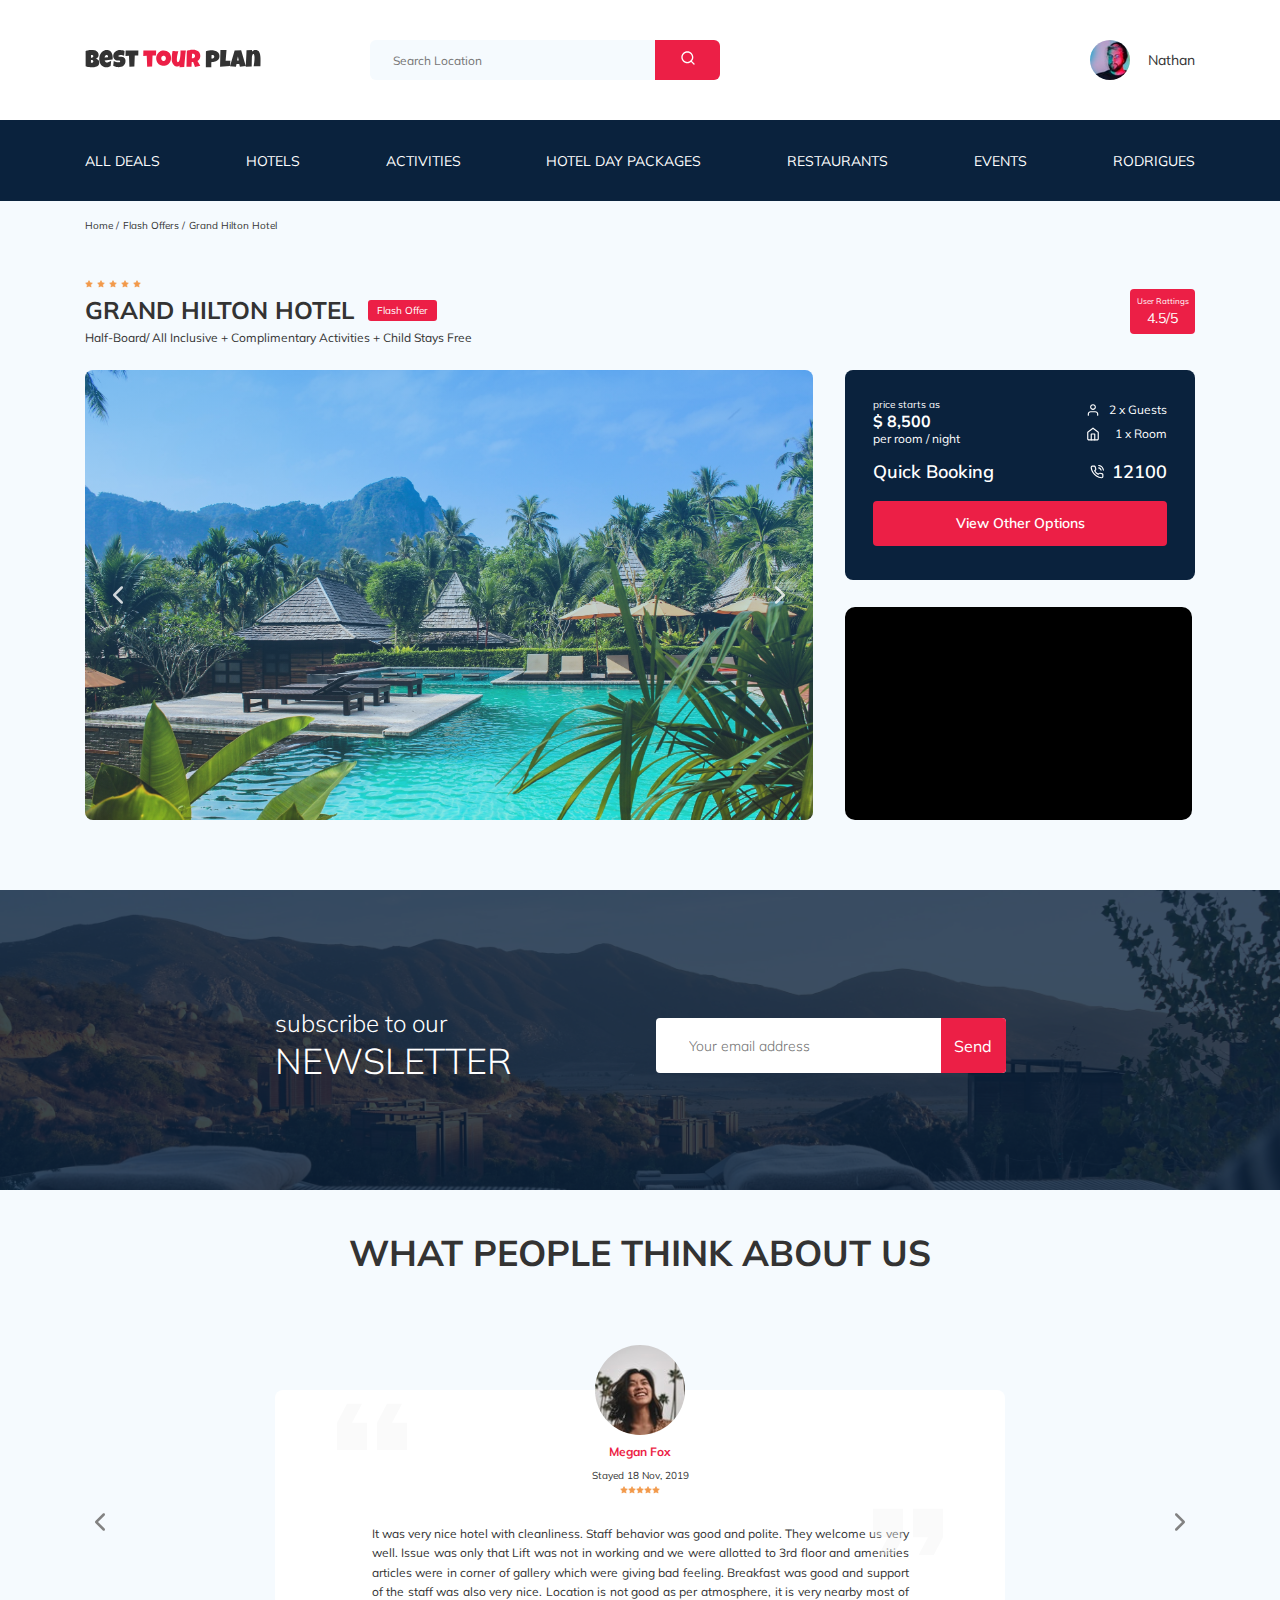
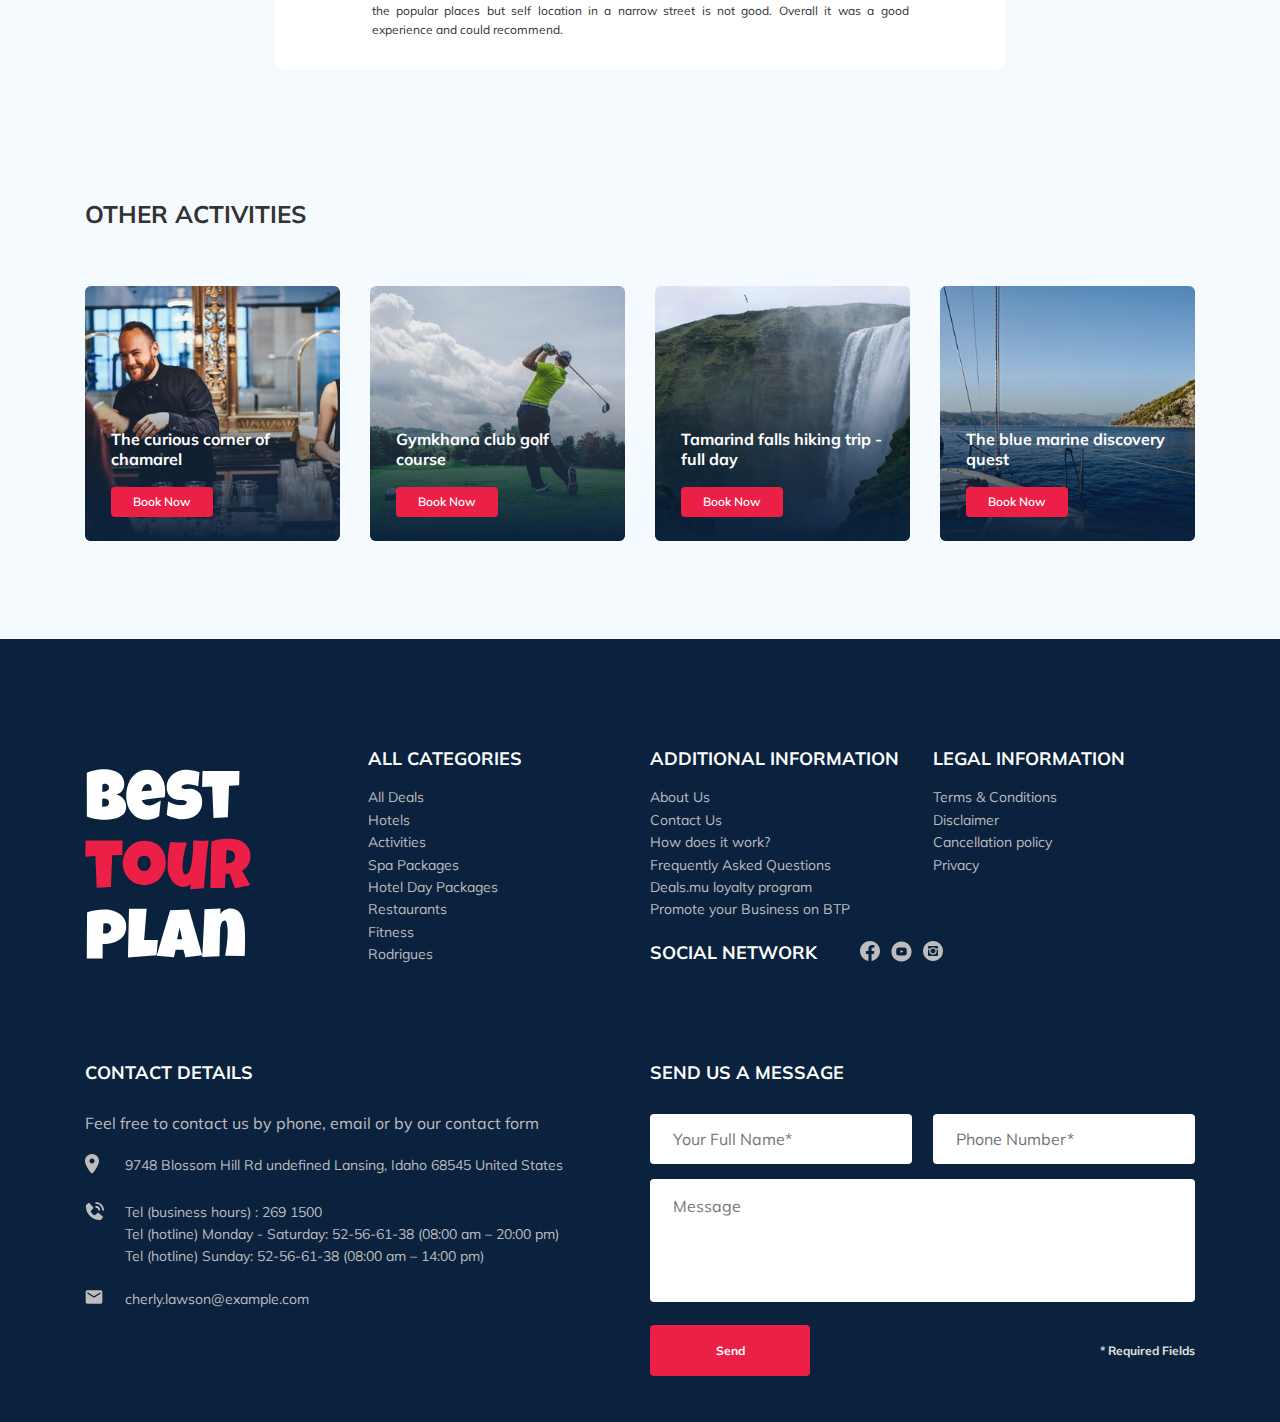
==== commit d1094581: "fix: footer Html, style, media" ====
--- a/index.html
+++ b/index.html
@@ -326,7 +326,7 @@
         <div class="container">
             <div class="footer-wrapper">
                 <img src="img/vartical-logo.svg" alt="Logo: Best Tour Plan" class="logo footer__logo">
-                <div class="foooter__list footer__categories">
+                <div class="footer__list footer__categories">
                     <h3 class="footer__title">ALL CATEGORIES</h3>
                     <ul class="footer__ul">
                         <li class="footer__item">
@@ -356,7 +356,7 @@
                     </ul>
                 </div>
                 <!-- /.footer__list-->
-                <div class="foooter__list footer__additional">
+                <div class="footer__list footer__additional">
                     <h3 class="footer__title">ADDITIONAL INFORMATION</h3>
                     <ul class="footer__ul">
                         <li class="footer__item">
@@ -396,7 +396,7 @@
                     <!-- /.footer__social-links -->
                 </div>
                 <!-- /.footer__social-network -->
-                <div class="foooter__list footer__legal">
+                <div class="footer__list footer__legal">
                     <h3 class="footer__title">LEGAL INFORMATION</h3>
                     <ul class="footer__ul">
                         <li class="footer__item">
@@ -426,7 +426,7 @@
                         </li>
                         <li class="footer__item footer__item--mb-2">
                             <div class="footer__icon-wrapper">
-                                <img class="footer__icon" src="img/phone-call-2.svg" alt="Icon: phone-call">
+                                <img class="footer__icon" src="img/contact-phone-call.svg" alt="Icon: phone-call">
                             </div>
                             Tel (business hours) : 269 1500 <br>
                             Tel (hotline) Monday - Saturday: 52-56-61-38 (08:00 am – 20:00 pm) <br>
--- a/css/style.css
+++ b/css/style.css
@@ -1167,8 +1167,9 @@
   display: -webkit-box;
   display: -ms-flexbox;
   display: flex;
-  -ms-flex-line-pack: start;
-      align-content: start;
+  -webkit-box-align: start;
+      -ms-flex-align: start;
+          align-items: start;
   -ms-grid-row: 2;
   -ms-grid-row-span: 2;
   grid-row: 2 / 4;
@@ -1264,6 +1265,9 @@
 }
 
 .footer__message {
+  width: 539px;
+  height: 123px;
+  resize: none;
   background-color: #fff;
   border-radius: 4px;
   padding: 18px 23px;
@@ -1292,7 +1296,7 @@
   font-weight: bold;
   font-size: 12px;
   line-height: 15px;
-  color: #BDBDBD;
+  color: #E0E0E0;
 }
 
 @media (max-width: 1200px) {
@@ -1312,6 +1316,10 @@
     width: 230px;
     height: 230px;
   }
+  .footer__input {
+    -ms-flex-preferred-size: 100%;
+        flex-basis: 100%;
+  }
 }
 
 @media (max-width: 992px) {
@@ -1385,6 +1393,52 @@
   .card {
     width: 340px;
     height: 255px;
+  }
+  .footer-wrapper {
+    -ms-grid-columns: (1fr)[6];
+        grid-template-columns: repeat(6, 1fr);
+    grid-row-gap: 40px;
+  }
+  .footer__input {
+    -ms-flex-preferred-size: 49%;
+        flex-basis: 49%;
+  }
+  .footer__logo {
+    -ms-grid-row: 1;
+    -ms-grid-row-span: 1;
+    grid-row: 1 / 2;
+    grid-column: span 2;
+  }
+  .footer__social-network {
+    -ms-grid-row: 1;
+    -ms-grid-row-span: 1;
+    grid-row: 1 / 2;
+    grid-column: span 4;
+    -ms-flex-item-align: center;
+        -ms-grid-row-align: center;
+        align-self: center;
+  }
+  .footer__categories {
+    grid-column: span 2;
+    -ms-grid-row: 2;
+    -ms-grid-row-span: 1;
+    grid-row: 2 / 3;
+  }
+  .footer__Legal {
+    grid-column: span 2;
+  }
+  .footer__additional {
+    grid-column: span 2;
+  }
+  .footer__contact-details {
+    grid-column: span 5;
+    -ms-grid-row: 3;
+    grid-row: 3;
+  }
+  .footer__contact-form {
+    grid-column: span 5;
+    -ms-grid-row: 4;
+    grid-row: 4;
   }
 }
 
@@ -1510,6 +1564,10 @@
     padding-top: 40px;
     padding-bottom: 60px;
   }
+  .footer__input {
+    -ms-flex-preferred-size: 100%;
+        flex-basis: 100%;
+  }
 }
 
 @media (max-width: 576px) {
@@ -1554,5 +1612,51 @@
   .card {
     width: 100%;
   }
+  .footer-wrapper {
+    -ms-grid-columns: 1fr;
+        grid-template-columns: 1fr;
+  }
+  .footer__logo {
+    -ms-grid-row: 1;
+    grid-row: 1;
+    -ms-grid-column: 1;
+    grid-column: 1;
+  }
+  .footer__social-network {
+    -ms-grid-row: 2;
+    grid-row: 2;
+    -ms-grid-column: 1;
+    grid-column: 1;
+  }
+  .footer__additional {
+    -ms-grid-row: 3;
+    grid-row: 3;
+    -ms-grid-column: 1;
+    grid-column: 1;
+  }
+  .footer__categories {
+    -ms-grid-row: 4;
+    grid-row: 4;
+    -ms-grid-column: 1;
+    grid-column: 1;
+  }
+  .footer__Legal {
+    -ms-grid-row: 5;
+    grid-row: 5;
+    -ms-grid-column: 1;
+    grid-column: 1;
+  }
+  .footer__contact-details {
+    -ms-grid-row: 6;
+    grid-row: 6;
+    -ms-grid-column: 1;
+    grid-column: 1;
+  }
+  .footer__contact-form {
+    -ms-grid-row: 7;
+    grid-row: 7;
+    -ms-grid-column: 1;
+    grid-column: 1;
+  }
 }
 /*# sourceMappingURL=style.css.map */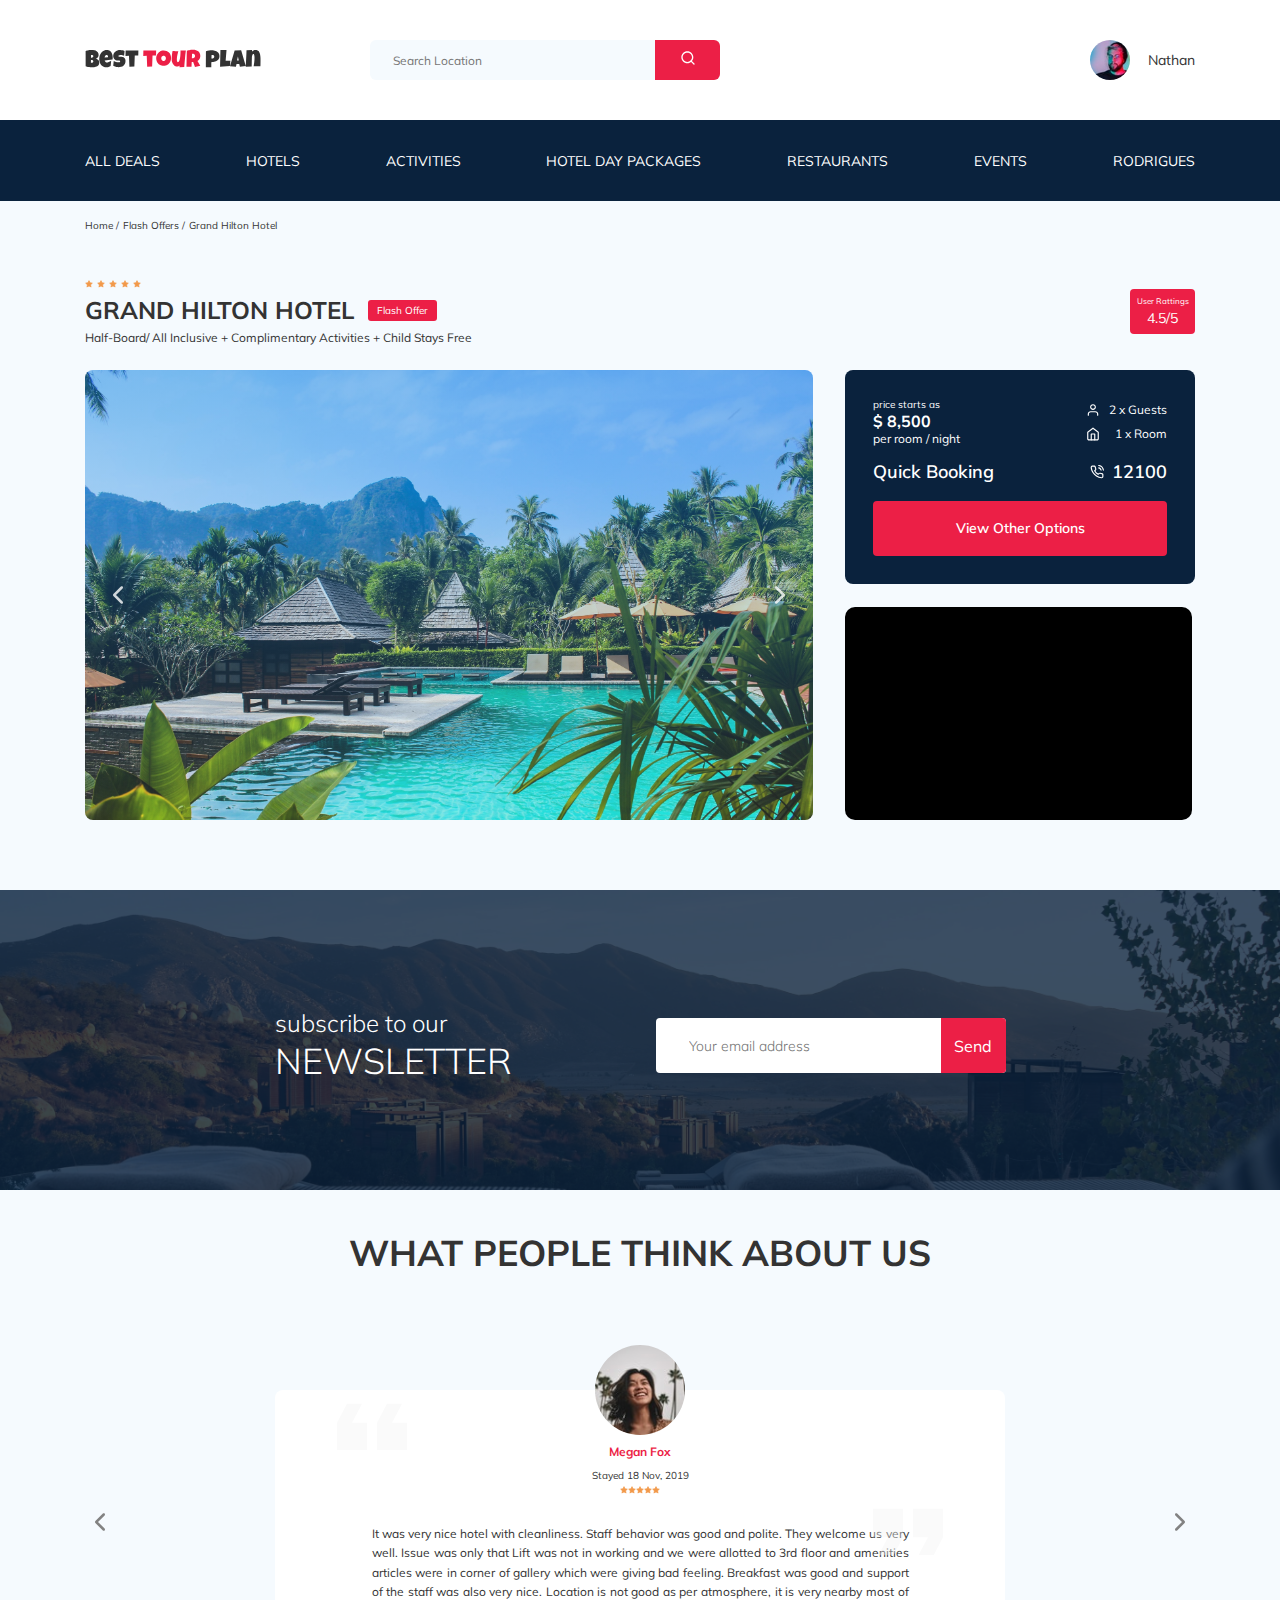
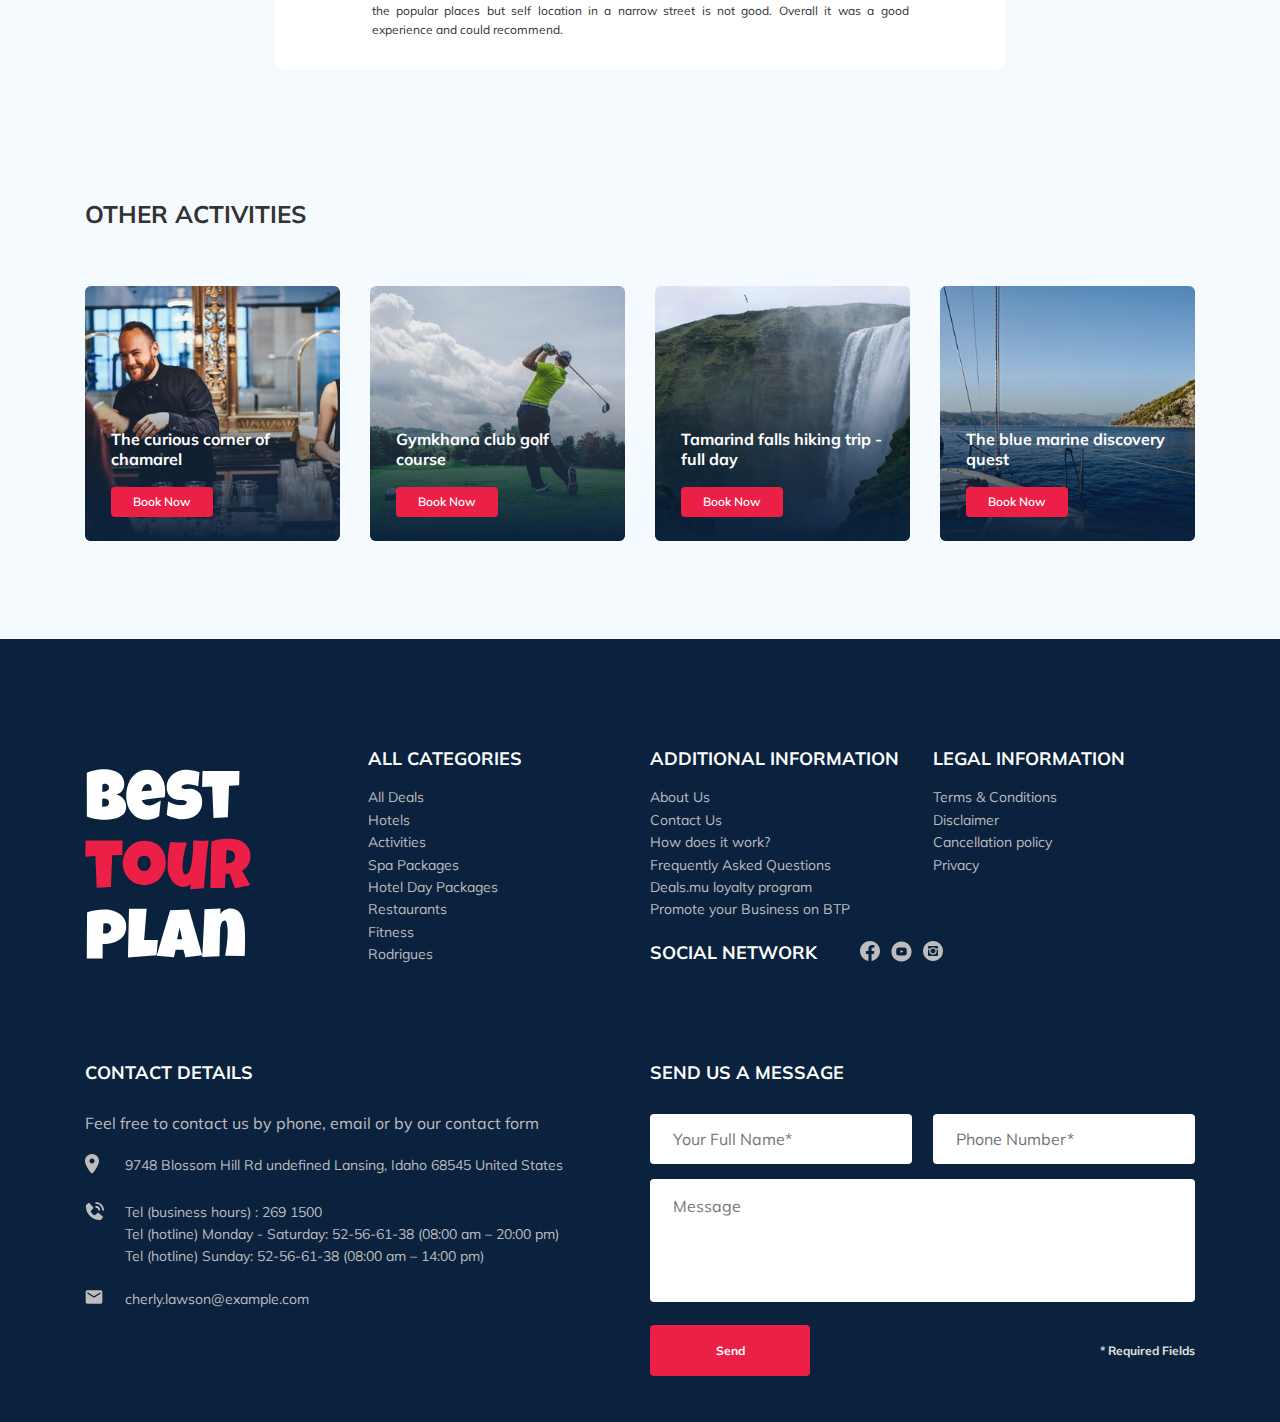
==== commit 93f80620: "creat: added modal" ====
--- a/index.html
+++ b/index.html
@@ -1,5 +1,6 @@
 <!DOCTYPE html>
 <html lang="en">
+
 <head>
     <meta charset="UTF-8">
     <meta http-equiv="X-UA-Compatible" content="IE=edge">
@@ -9,27 +10,29 @@
     <link rel="preconnect" href="https://fonts.gstatic.com" crossorigin>
     <link rel="preconnect" href="https://fonts.googleapis.com">
     <link rel="preconnect" href="https://fonts.gstatic.com" crossorigin>
-    <link href="https://fonts.googleapis.com/css2?family=Mulish:wght@400;700&family=Nunito:wght@400;700;800&display=swap"
+    <link
+        href="https://fonts.googleapis.com/css2?family=Mulish:wght@400;700&family=Nunito:wght@400;700;800&display=swap"
         rel="stylesheet">
     <link rel="stylesheet" href="css/swiper-bundle.min.css">
     <link rel="stylesheet" href="css/style.css">
 </head>
+
 <body>
-    <header class="navbar">
+    <header class="navbar navbar__mobile--fixed">
         <div class="container">
             <div class="navbar-top">
                 <a href="#" class="logo">
                     <img src="img/horizontal-logo.svg" alt="Logo: Best Tour Plan" class="logo__image">
                 </a>
 
-                <form action="#" class="search navbar__search">
+                <form action="#" class="search navbar__search navbar__search--mobile--hidden">
                     <input type="text" class="search__input" placeholder="Search Location">
                     <button class="search__button">
                         <img src="img/search.svg" alt="Icon: search">
                     </button>
                 </form>
 
-                <a href="#" class="user navbar__user">
+                <a href="#" class="user navbar__user navbar__user--mobile--hidden">
                     <img src="img/user-avatar.jpg" alt="Avatar: Nathan" class="user__avatar">
                     <span class="user__name">Nathan</span>
                 </a>
@@ -46,6 +49,20 @@
         <div class="navbar-bottom">
             <div class="container">
                 <ul class="navbar-menu">
+                    <li class="navbar-menu__item navbar-menu__item--mobile--visible">
+                        <a href="#" class="user navbar__user navbar__user--mobile--visible">
+                            <img src="img/user-avatar.jpg" alt="Avatar: Nathan" class="user__avatar">
+                            <span class="user__name user__name--light">Nathan</span>
+                        </a>
+                    </li>
+                    <li class="navbar-menu__item navbar-menu__item--mobile--visible">
+                        <form action="#" class="search navbar__search navbar__search--mobile--visible">
+                            <input type="text" class="search__input" placeholder="Search Location">
+                            <button class="search__button">
+                                <img src="img/search.svg" alt="Icon: search">
+                            </button>
+                        </form>
+                    </li>
                     <li class="navbar-menu__item">
                         <a href="#" class="navbar-menu__link">All Deals</a>
                     </li>
@@ -53,7 +70,7 @@
                         <a href="#" class="navbar-menu__link">Hotels</a>
                     </li>
                     <li class="navbar-menu__item">
-                        <a href="#" class="navbar-menu__link">Activities</a>
+                        <a href="activities.php" class="navbar-menu__link">Activities</a>
                     </li>
                     <li class="navbar-menu__item">
                         <a href="#" class="navbar-menu__link">Hotel Day Packages</a>
@@ -169,7 +186,7 @@
                             </a>
                         </div>
                         <!-- /.booking__call-center -->
-                        <button class="button booking__button">View Other Options</button>
+                        <button data-toggle="modal" class="button booking__button">View Other Options</button>
                     </div>
                     <!-- /.booking -->
                     <div class="map">
@@ -440,25 +457,81 @@
                         </li>
                     </ul>
                 </div>
-                <!-- /.footer__contact-details-->   
+                <!-- /.footer__contact-details-->
                 <div class="footer__contact-form">
                     <h3 class="footer__title footer__title--mb-3">Send us a message</h3>
-                    <form action="#" class="footer__form">
-                        <input type="text" class="input footer__input" placeholder="Your Full Name*">
-                        <input type="text" class="input footer__input" placeholder="Phone Number*">
-                        <textarea class="footer__message" cols="30" rows="10" placeholder="Message"></textarea>
-                        <button class="button footer__button" type="submit" >Send</button>
+                    <form action="send.php" method="post" class="form footer__form">
+                        <input 
+                            type="text" 
+                            class="input footer__input" 
+                            placeholder="Your Full Name*"
+                            name="name"
+                        >
+                        <input 
+                            type="text" 
+                            class="input footer__input" 
+                            placeholder="Phone Number*"
+                            name="phone"
+                        >
+                        <textarea 
+                            class="message footer__message" 
+                            placeholder="Message"
+                            name="message"
+                        ></textarea>
+                        <button class="button footer__button" type="submit">Send</button>
                         <span class="footer__info">* Required Fields</span>
                     </form>
                 </div>
-                <!-- /.footer__contact-form -->             
+                <!-- /.footer__contact-form -->
             </div>
             <!-- /.footer-vrapper -->
         </div>
         <!-- /.container -->
     </footer>
     <!-- /.footer -->
+    <div class="modal">
+        <div class="modal__overlay"></div>
+        <!-- /.modal__overlay -->
+        <div class="modal__dialog">
+            <a href="#" class="modal__close">
+                <img src="img/close.svg" alt="Icon: close">
+            </a>
+            <h3 class="modal__title modal__title--mb-3">Send us a message</h3>
+            <form action="send.php" method="post" class="form modal__form">
+                <input 
+                    type="text"
+                    class="input modal__input" 
+                    placeholder="Your Full Name*"
+                    name="name"
+                >
+                <input 
+                    type="text"
+                    class="input modal__input" 
+                    placeholder="Phone Number*" 
+                    name="phone"
+                >
+                <input 
+                    type="text"
+                    class="input modal__input" 
+                    placeholder="Email*" 
+                    name="email"
+                >
+                <textarea 
+                    class=" message modal__message" 
+                    placeholder="Message" 
+                    name="message"
+                ></textarea>
+                <button class="button modal__button" type="submit">Send</button>
+                <span class="modal__info">* Required Fields</span>
+            </form>
+        </div>
+        <!-- /.modal__dialog -->
+    </div>
+    <!-- /.modal -->
+    <script src="js/jquery-3.6.0.min.js"></script>
     <script src="js/swiper-bundle.min.js"></script>
     <script src="js/main.js"></script>
 </body>
-</html>+    
+</html>
+
--- a/css/style.css
+++ b/css/style.css
@@ -16,6 +16,49 @@
 
 img {
   max-width: 100%;
+}
+
+.input {
+  background-color: #fff;
+  border-radius: 4px;
+  border: none;
+  padding: 0 23px;
+  height: 50px;
+}
+
+.message {
+  background-color: #fff;
+  border-radius: 4px;
+  padding: 18px 23px;
+  border: none;
+}
+
+.button {
+  min-width: 160px;
+  min-height: 50px;
+  padding: 18px;
+  font-style: normal;
+  font-weight: bold;
+  font-size: 12px;
+  line-height: 15px;
+  color: #fff;
+  background-color: #EC1F46;
+  border: none;
+  border-radius: 4px;
+}
+
+.form {
+  display: -webkit-box;
+  display: -ms-flexbox;
+  display: flex;
+  -webkit-box-align: center;
+      -ms-flex-align: center;
+          align-items: center;
+  -webkit-box-pack: justify;
+      -ms-flex-pack: justify;
+          justify-content: space-between;
+  -ms-flex-wrap: wrap;
+      flex-wrap: wrap;
 }
 
 /*! normalize.css v8.0.1 | MIT License | github.com/necolas/normalize.css */
@@ -416,6 +459,10 @@
   line-height: 18px;
 }
 
+.navbar-menu__item--mobile--visible {
+  display: none;
+}
+
 .logo {
   width: 177px;
 }
@@ -1184,20 +1231,6 @@
   grid-column: span 2;
 }
 
-.footer__form {
-  display: -webkit-box;
-  display: -ms-flexbox;
-  display: flex;
-  -webkit-box-align: center;
-      -ms-flex-align: center;
-          align-items: center;
-  -webkit-box-pack: justify;
-      -ms-flex-pack: justify;
-          justify-content: space-between;
-  -ms-flex-wrap: wrap;
-      flex-wrap: wrap;
-}
-
 .footer__ul {
   padding: 0;
   margin: 0;
@@ -1254,11 +1287,6 @@
 }
 
 .footer__input {
-  background-color: #fff;
-  border-radius: 4px;
-  border: none;
-  padding: 0 23px;
-  height: 50px;
   margin-bottom: 15px;
   -ms-flex-preferred-size: 48%;
       flex-basis: 48%;
@@ -1268,30 +1296,91 @@
   width: 539px;
   height: 123px;
   resize: none;
-  background-color: #fff;
-  border-radius: 4px;
-  padding: 18px 23px;
-  border: none;
   -ms-flex-preferred-size: 100%;
       flex-basis: 100%;
   margin-bottom: 23px;
 }
 
-.footer__button {
-  min-width: 160px;
-  min-height: 50px;
-  padding: 18px;
+.footer__info {
   font-style: normal;
   font-weight: bold;
   font-size: 12px;
   line-height: 15px;
+  color: #E0E0E0;
+}
+
+.modal__overlay {
+  position: fixed;
+  left: 0;
+  top: 0;
+  right: 0;
+  bottom: 0;
+  background-color: rgba(0, 143, 223, 0.39);
+  z-index: 100;
+  visibility: hidden;
+  opacity: 0;
+  -webkit-transition: opacity 0.2s;
+  transition: opacity 0.2s;
+}
+
+.modal__overlay--visible {
+  visibility: visible;
+  opacity: 1;
+}
+
+.modal__dialog {
+  position: fixed;
+  top: 50%;
+  left: 50%;
+  max-width: 478px;
+  padding: 33px 88px;
+  border-radius: 8px;
+  background-color: #0A223D;
+  -webkit-transform: translate(-50%, -50%);
+          transform: translate(-50%, -50%);
   color: #fff;
-  background-color: #EC1F46;
-  border: none;
-  border-radius: 4px;
-}
-
-.footer__info {
+  z-index: 101;
+  visibility: hidden;
+  opacity: 0;
+  -webkit-transition: opacity 0.2s;
+  transition: opacity 0.2s;
+}
+
+.modal__dialog--visible {
+  visibility: visible;
+  opacity: 1;
+}
+
+.modal__close {
+  position: absolute;
+  right: 18px;
+  top: 17px;
+  text-decoration: none;
+  cursor: pointer;
+}
+
+.modal__title {
+  font-style: normal;
+  font-weight: bold;
+  font-size: 18px;
+  line-height: 23px;
+  margin-bottom: 15px;
+  text-align: center;
+  text-transform: uppercase;
+}
+
+.modal__input {
+  width: 100%;
+  margin-bottom: 15px;
+}
+
+.modal__message {
+  width: 100%;
+  min-height: 123px;
+  margin-bottom: 15px;
+}
+
+.modal__info {
   font-style: normal;
   font-weight: bold;
   font-size: 12px;
@@ -1447,8 +1536,56 @@
     max-width: 576px;
     width: 92%;
   }
-  .navbar__search, .navbar-menu, .navbar__user {
+  body {
+    padding-top: 78px;
+  }
+  .navbar__mobile--fixed {
+    position: fixed;
+    left: 0;
+    top: 0;
+    right: 0;
+    z-index: 99;
+  }
+  .navbar__user--mobile--hidden, .navbar__search--mobile--hidden {
     display: none;
+  }
+  .navbar__user--mobile--visible, .navbar__search--mobile--visible {
+    display: -webkit-box;
+    display: -ms-flexbox;
+    display: flex;
+  }
+  .navbar__user {
+    -webkit-box-orient: vertical;
+    -webkit-box-direction: normal;
+        -ms-flex-direction: column;
+            flex-direction: column;
+    -webkit-box-pack: center;
+        -ms-flex-pack: center;
+            justify-content: center;
+  }
+  .navbar-bottom {
+    display: none;
+    position: fixed;
+    left: 0;
+    right: 0;
+    bottom: 0;
+    top: 78px;
+    padding-top: 30px;
+  }
+  .navbar-bottom--visible {
+    display: block;
+  }
+  .navbar-menu {
+    -webkit-box-orient: vertical;
+    -webkit-box-direction: normal;
+        -ms-flex-direction: column;
+            flex-direction: column;
+  }
+  .navbar-menu__item {
+    margin-bottom: 20px;
+  }
+  .navbar-menu__item--mobile--visible {
+    display: block;
   }
   .menu-button {
     display: -webkit-box;
@@ -1476,6 +1613,11 @@
     height: 1px;
     background-color: #333333;
   }
+  .user__name--light {
+    color: #fff;
+    margin-left: 0;
+    margin-top: 10px;
+  }
   .stars {
     -ms-flex-preferred-size: content;
         flex-basis: content;
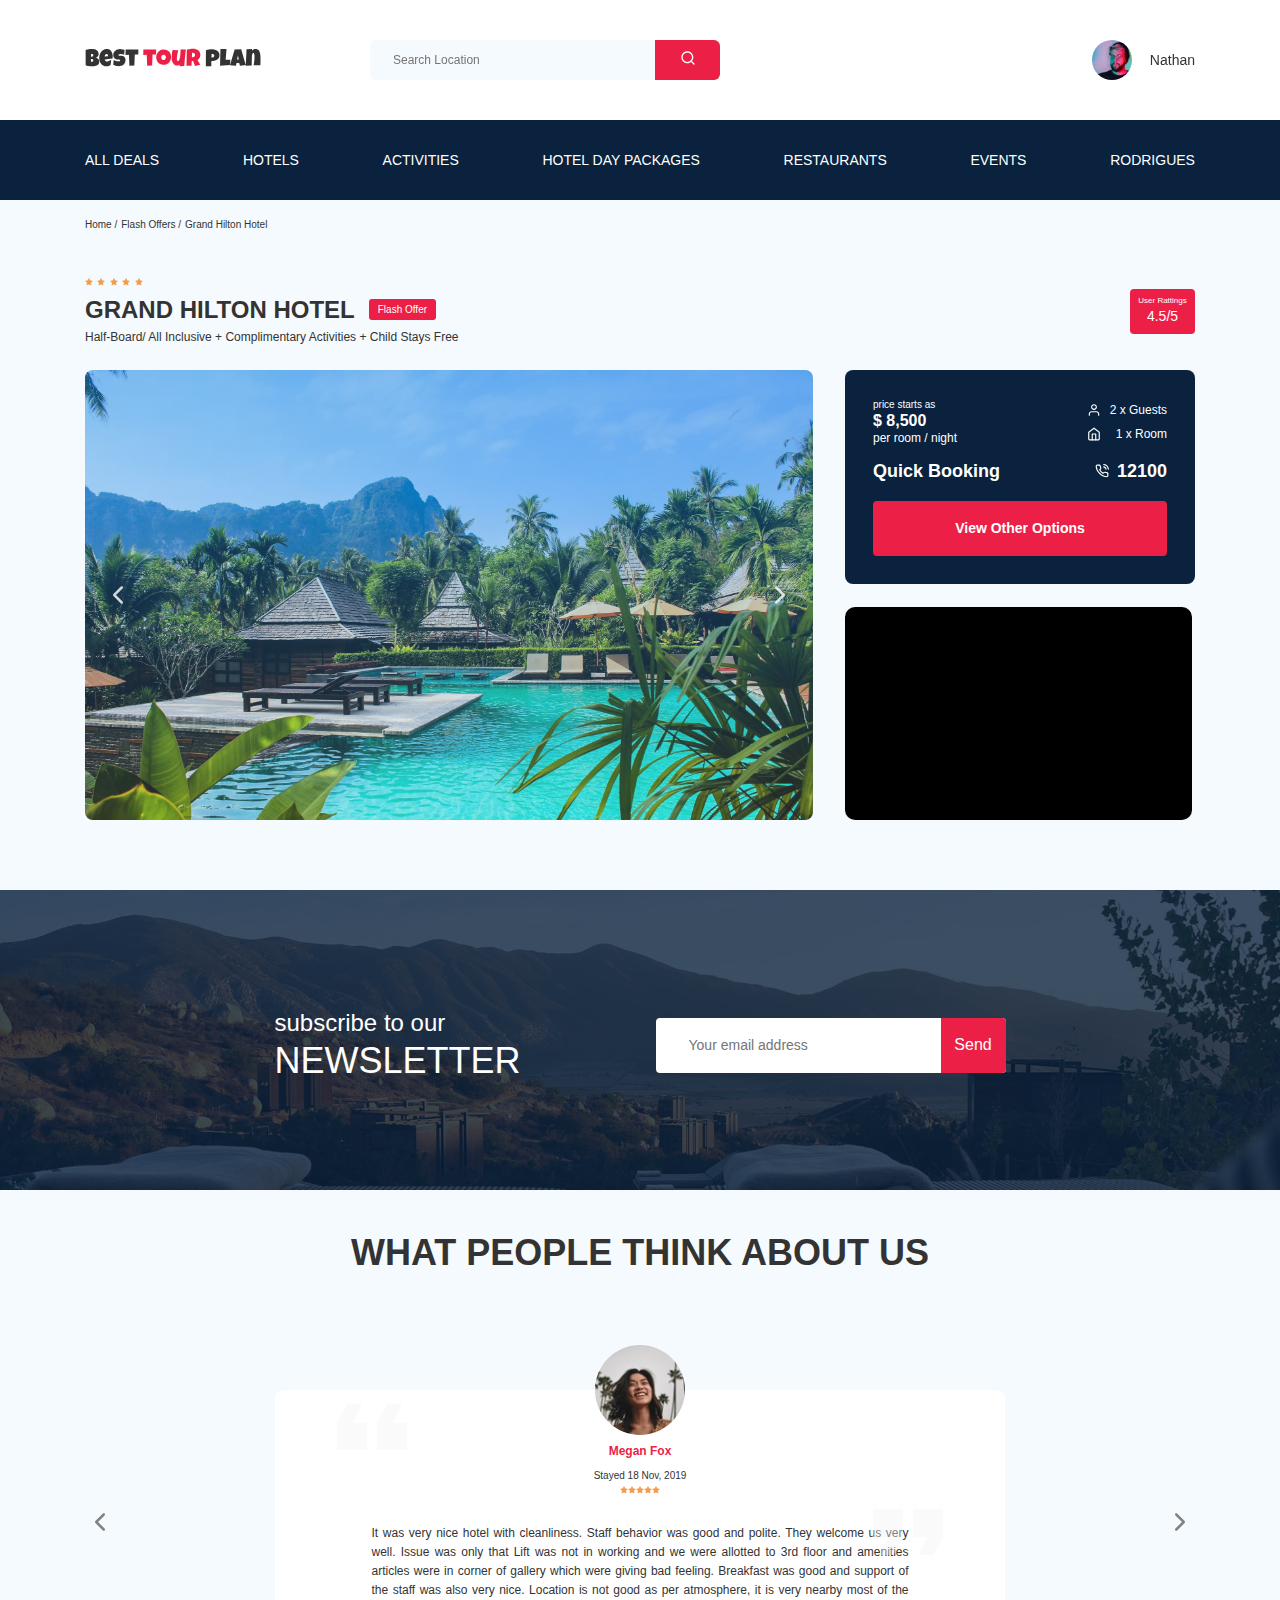
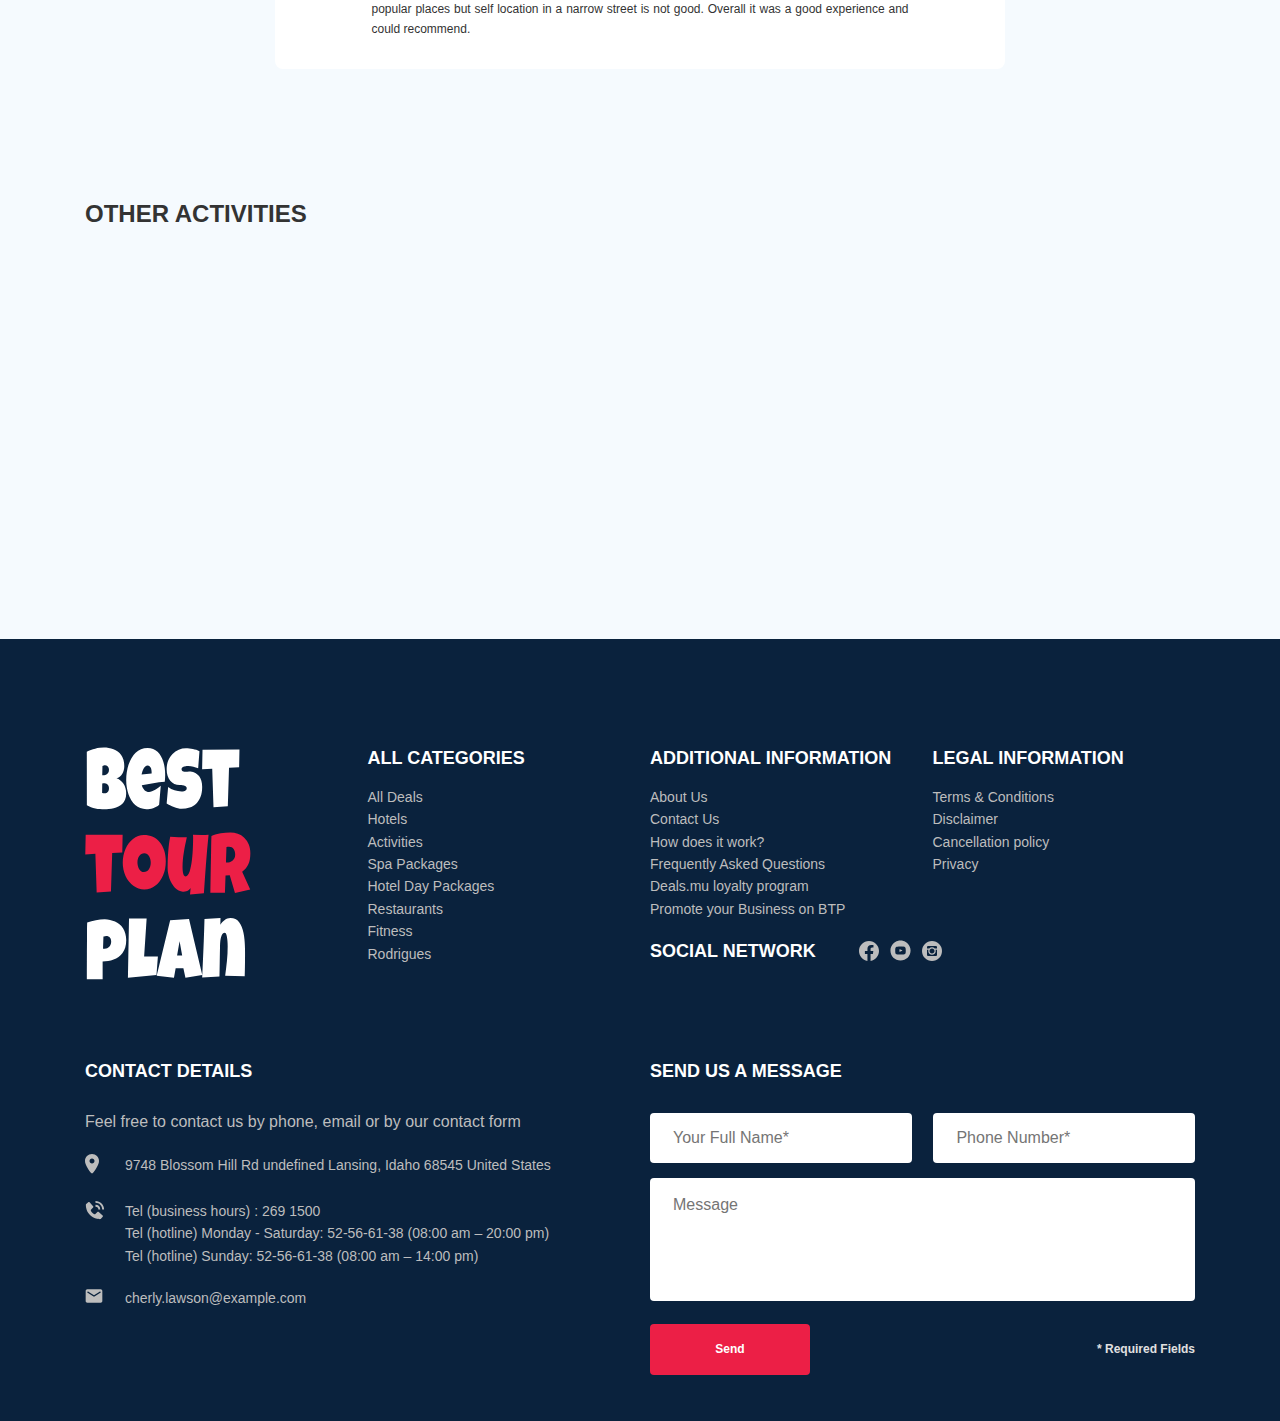
==== commit 0ddbe103: "create: optimization" ====
--- a/index.html
+++ b/index.html
@@ -12,8 +12,9 @@
     <link rel="preconnect" href="https://fonts.gstatic.com" crossorigin>
     <link
         href="https://fonts.googleapis.com/css2?family=Mulish:wght@400;700&family=Nunito:wght@400;700;800&display=swap"
-        rel="stylesheet">
+        rel="preload">
     <link rel="stylesheet" href="css/swiper-bundle.min.css">
+    <link rel="stylesheet" href="css/aos.css">
     <link rel="stylesheet" href="css/style.css">
 </head>
 
@@ -22,17 +23,17 @@
         <div class="container">
             <div class="navbar-top">
                 <a href="#" class="logo">
-                    <img src="img/horizontal-logo.svg" alt="Logo: Best Tour Plan" class="logo__image">
+                    <img src="img/horizontal-logo.svg" alt="Logo: Best Tour Plan" class="logo__image" data-aos="fade-right" data-aos-delay="100">
                 </a>
 
-                <form action="#" class="search navbar__search navbar__search--mobile--hidden">
+                <form action="#" class="search navbar__search navbar__search--mobile--hidden" data-aos="fade-right" data-aos-delay="200">
                     <input type="text" class="search__input" placeholder="Search Location">
                     <button class="search__button">
                         <img src="img/search.svg" alt="Icon: search">
                     </button>
                 </form>
 
-                <a href="#" class="user navbar__user navbar__user--mobile--hidden">
+                <a href="#" class="user navbar__user navbar__user--mobile--hidden" data-aos="fade-right" data-aos-delay="300">
                     <img src="img/user-avatar.jpg" alt="Avatar: Nathan" class="user__avatar">
                     <span class="user__name">Nathan</span>
                 </a>
@@ -310,25 +311,25 @@
         <div class="container">
             <h2 class="activities__title">Other Activities</h2>
             <div class="activities-wrapper">
-                <div class="card activities__card">
+                <div class="card activities__card" data-aos="fade-right" data-aos-delay="100">
                     <img src="img/activity-1.jpg" alt="The curious corner of chamarel" class="card__image">
                     <h3 class="card__title">The curious corner of chamarel</h3>
                     <button class="card__button">Book Now</button>
                 </div>
                 <!-- /.card-->
-                <div class="card activities__card">
+                <div class="card activities__card" data-aos="fade-right" data-aos-delay="300">
                     <img src="img/activity-2.jpg" alt="Gymkhana club golf course" class="card__image">
                     <h3 class="card__title">Gymkhana club golf course</h3>
                     <button class="card__button">Book Now</button>
                 </div>
                 <!-- /.card-->
-                <div class="card activities__card">
+                <div class="card activities__card" data-aos="fade-right" data-aos-delay="500">
                     <img src="img/activity-3.jpg" alt="Tamarind falls hiking trip - full day" class="card__image">
                     <h3 class="card__title">Tamarind falls hiking trip - full day</h3>
                     <button class="card__button">Book Now</button>
                 </div>
                 <!-- /.card-->
-                <div class="card activities__card">
+                <div class="card activities__card" data-aos="fade-right" data-aos-delay="700">
                     <img src="img/activity-4.jpg" alt="The blue marine discovery quest" class="card__image">
                     <h3 class="card__title">The blue marine discovery quest</h3>
                     <button class="card__button">Book Now</button>
@@ -461,18 +462,22 @@
                 <div class="footer__contact-form">
                     <h3 class="footer__title footer__title--mb-3">Send us a message</h3>
                     <form action="send.php" method="post" class="form footer__form">
-                        <input 
-                            type="text" 
-                            class="input footer__input" 
-                            placeholder="Your Full Name*"
-                            name="name"
-                        >
-                        <input 
-                            type="text" 
-                            class="input footer__input" 
-                            placeholder="Phone Number*"
-                            name="phone"
-                        >
+                        <div class="footer__input-group">
+                            <input 
+                                type="text" 
+                                class="input footer__input" 
+                                placeholder="Your Full Name*" 
+                                name="name"
+                            >
+                        </div>
+                        <div class="footer__input-group">
+                            <input 
+                                type="tel" 
+                                class="input footer__input" 
+                                placeholder="Phone Number*" 
+                                name="phone"
+                            >
+                        </div>
                         <textarea 
                             class="message footer__message" 
                             placeholder="Message"
@@ -503,18 +508,21 @@
                     class="input modal__input" 
                     placeholder="Your Full Name*"
                     name="name"
+                    required
                 >
                 <input 
-                    type="text"
+                    type="tel"
                     class="input modal__input" 
                     placeholder="Phone Number*" 
                     name="phone"
+                    required
                 >
                 <input 
-                    type="text"
+                    type="email"
                     class="input modal__input" 
-                    placeholder="Email*" 
+                    placeholder="Your Email*" 
                     name="email"
+                    required
                 >
                 <textarea 
                     class=" message modal__message" 
@@ -530,6 +538,8 @@
     <!-- /.modal -->
     <script src="js/jquery-3.6.0.min.js"></script>
     <script src="js/swiper-bundle.min.js"></script>
+    <script src="js/jquery.validate.min.js"></script>
+    <script src="js/aos.js"></script>
     <script src="js/main.js"></script>
 </body>
     
--- a/css/style.css
+++ b/css/style.css
@@ -45,6 +45,7 @@
   background-color: #EC1F46;
   border: none;
   border-radius: 4px;
+  cursor: pointer;
 }
 
 .form {
@@ -59,6 +60,11 @@
           justify-content: space-between;
   -ms-flex-wrap: wrap;
       flex-wrap: wrap;
+}
+
+.invalid {
+  color: red;
+  border-bottom: 1px solid red;
 }
 
 /*! normalize.css v8.0.1 | MIT License | github.com/necolas/normalize.css */
@@ -1287,6 +1293,10 @@
 }
 
 .footer__input {
+  width: 100%;
+}
+
+.footer__input-group {
   margin-bottom: 15px;
   -ms-flex-preferred-size: 48%;
       flex-basis: 48%;
@@ -1371,13 +1381,17 @@
 
 .modal__input {
   width: 100%;
-  margin-bottom: 15px;
+  margin-top: 15px;
 }
 
 .modal__message {
   width: 100%;
   min-height: 123px;
-  margin-bottom: 15px;
+  margin-top: 15px;
+}
+
+.modal__button {
+  margin-top: 15px;
 }
 
 .modal__info {
@@ -1405,7 +1419,7 @@
     width: 230px;
     height: 230px;
   }
-  .footer__input {
+  .footer__input-group {
     -ms-flex-preferred-size: 100%;
         flex-basis: 100%;
   }
@@ -1488,7 +1502,7 @@
         grid-template-columns: repeat(6, 1fr);
     grid-row-gap: 40px;
   }
-  .footer__input {
+  .footer__input-group {
     -ms-flex-preferred-size: 49%;
         flex-basis: 49%;
   }
@@ -1706,7 +1720,7 @@
     padding-top: 40px;
     padding-bottom: 60px;
   }
-  .footer__input {
+  .footer__input-group {
     -ms-flex-preferred-size: 100%;
         flex-basis: 100%;
   }
